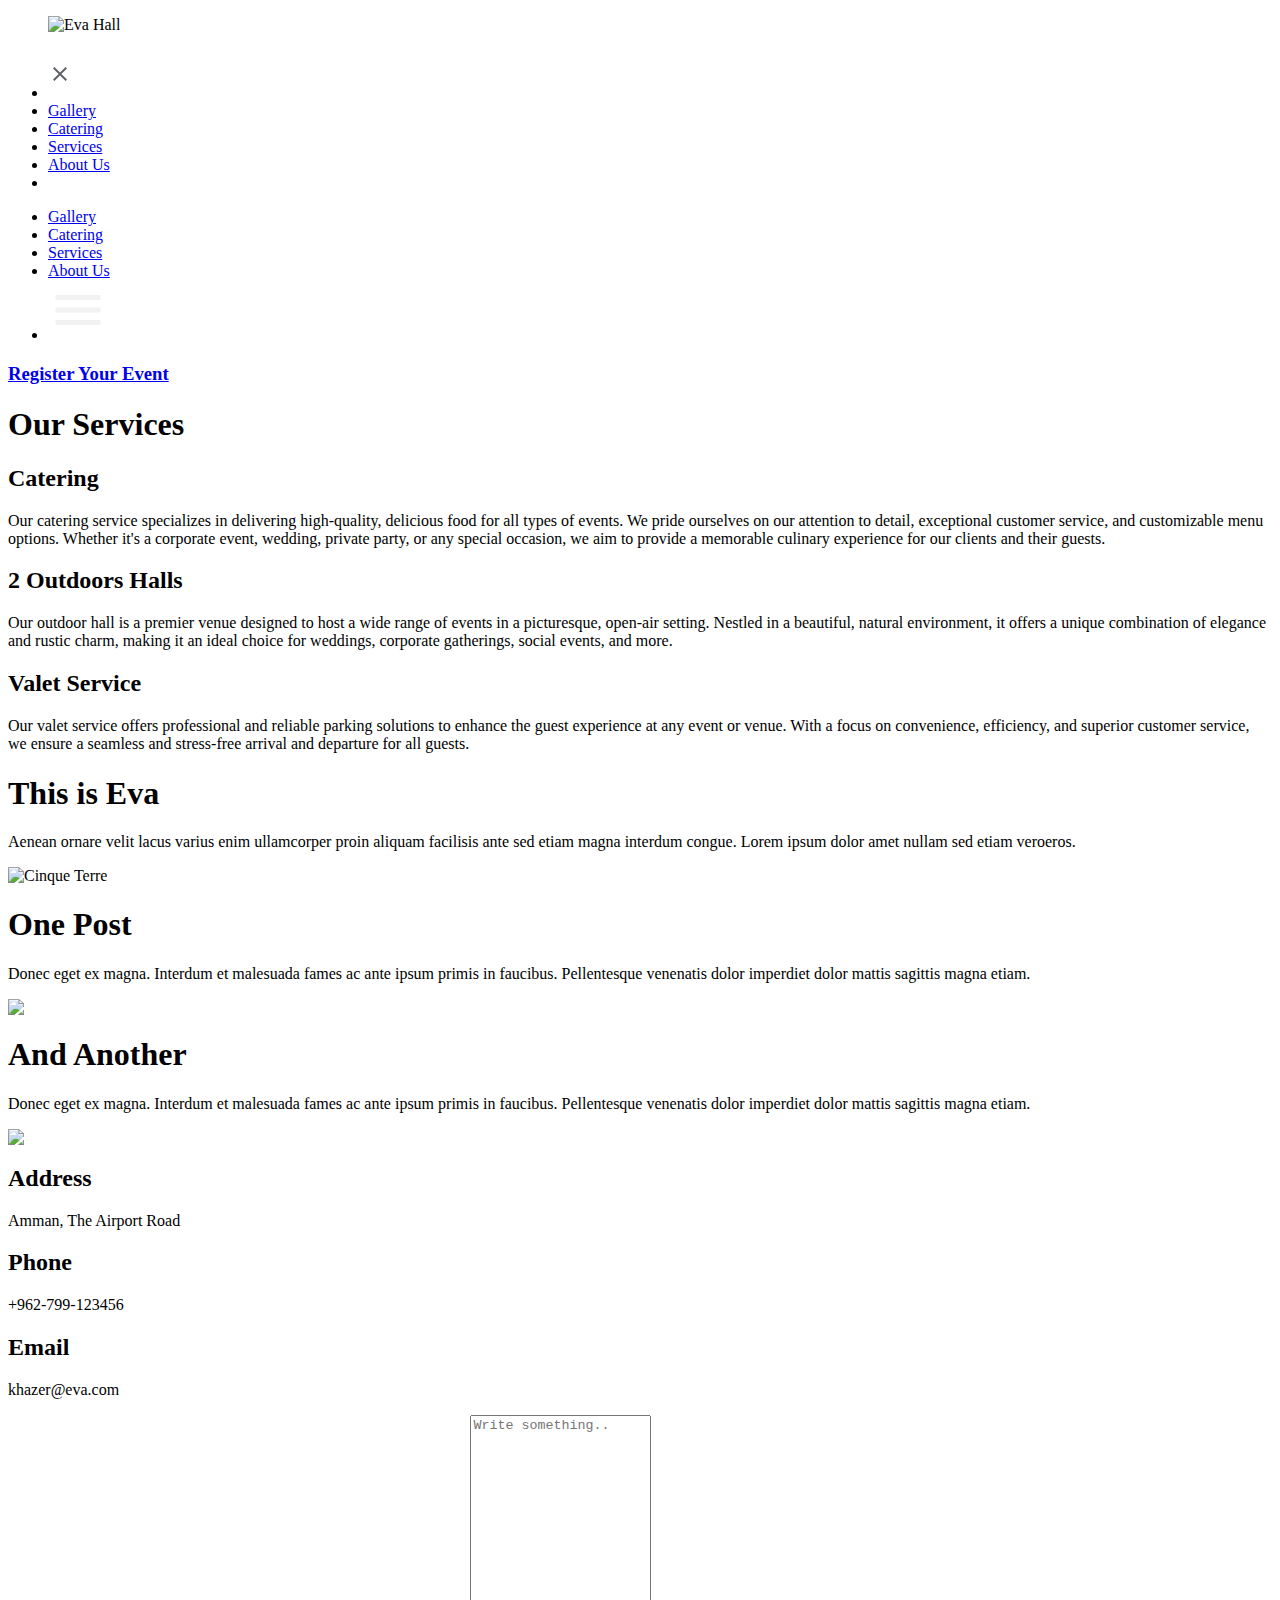
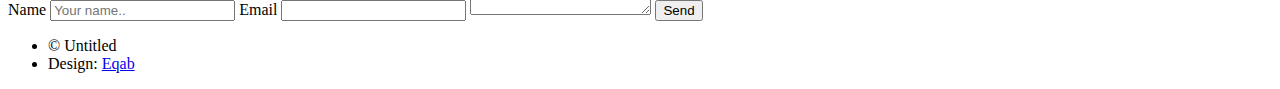
==== index.html @ 8ec1b026 "Rename mainpage.html to index.html" ====
<!DOCTYPE>
<html>
    <head>
        <title>Eva Hall Jordan</title>
        <meta lang="eng"/>
        <meta charset="utf-8"/>
        <meta name="viewport" content="width=device-width, initial-scale=1"/>
        <link rel="stylesheet" href="assets/css/main.css"
    </head>
    <body>
        <div class="wrapper">
            <section id="headSection">

                <!--Header-->
                <header class="header">

                    <!--Left container-->
                    <div class="leftcontainer">
                        <!--logo-->
                        <figure ><img id="logo" src="evalogo.jpg" alt="Eva Hall"></figure>
                        <!--Social media links-->
                        <div class="socialmedia">
                            <div class="icons">
                                <i class="fab fa-twitter"></i>
                                <i class="fab fa-facebook"></i>
                                <i class="fab fa-instagram"></i>
                            </div>
                        </div> 
                    </div>

                    <!--Middle Container-->
                    <nav class="midcontainer">
                        <ul id="sidebar" class="navigater">
                            <li onclick=hideSidebar()><a href="#"><svg xmlns="http://www.w3.org/2000/svg" height="48px" viewBox="0 -960 960 960" width="24px" fill="#5f6368"><path d="m256-200-56-56 224-224-224-224 56-56 224 224 224-224 56 56-224 224 224 224-56 56-224-224-224 224Z"/></svg></a></li>
                            <li><a href="#">Gallery</a></li>
                            <li><a href="#">Catering</a></li>
                            <li><a href="#">Services</a></li>
                            <li><a href="#">About Us</a></li>
                            <li class="sicons">
                                <a href="#"><i class="fab fa-twitter"></i></a>
                                <a href="#"><i class="fab fa-facebook"></i></a>
                                <a href="#"><i class="fab fa-instagram"></i></a>
                            </li>
                        </ul>
                    
                        <ul class="navigater2">
                            <li class="hideOnMobile"><a href="#">Gallery</a></li>
                            <li class="hideOnMobile"><a href="#">Catering</a></li>
                            <li class="hideOnMobile"><a href="#">Services</a></li>
                            <li class="hideOnMobile"><a href="#">About Us</a></li>
                            <li class="menu-button" onclick=showSidebar()><a href="#"><svg xmlns="http://www.w3.org/2000/svg" height="60px" viewBox="0 -960 960 960" width="60px" fill="#f2f2f2"><path d="M120-240v-80h720v80H120Zm0-200v-80h720v80H120Zm0-200v-80h720v80H120Z"/></svg></a></li>
                        </ul>
                    </nav>

                    <!--right container-->
                    <div class="rightcontainer">
                        <div class="registercfa">
                            <a href="#"><h3>Register Your Event</h3></a>
                        </div>
                    </div>
                </header>
            </section>


            <!--Our Service Section-->
            <section id="servicesSection" class="ourservices">
                <div>
                <h1>Our Services</h1>
                </div>
                <!--Catering-->
                <div class="services_container">
                    <div class="service">
                        <h2>Catering</h2>
                        <div>
                            <p>
                                Our catering service specializes in delivering high-quality, delicious food for all types of events. We pride ourselves on our attention to detail, exceptional customer service, and customizable menu options. Whether it's a corporate event, wedding, private party, or any special occasion, we aim to provide a memorable culinary experience for our clients and their guests.
                            </p>
                        </div>
                    </div>
                    <div class="service">
                        <h2>2 Outdoors Halls</h2>
                        <div>
                            <p>
                                Our outdoor hall is a premier venue designed to host a wide range of events in a picturesque, open-air setting. Nestled in a beautiful, natural environment, it offers a unique combination of elegance and rustic charm, making it an ideal choice for weddings, corporate gatherings, social events, and more.
                            </p>
                        </div>
                    </div>
                    <div class="service">
                        <h2>Valet Service</h2>
                        <div>
                            <p>
                                Our valet service offers professional and reliable parking solutions to enhance the guest experience at any event or venue. With a focus on convenience, efficiency, and superior customer service, we ensure a seamless and stress-free arrival and departure for all guests.
                            </p>
                        </div>
                    </div>
                </div>
            </section>


            <!--Posts section-->
            <section id="postsSection" class="posts">
                <!--Featured Post-->
                <div class="post">
                    <div class="poststext">
                        <h1>This is Eva</h1> 
                        <p>
                            Aenean ornare velit lacus varius enim ullamcorper proin aliquam
                            facilisis ante sed etiam magna interdum congue. Lorem ipsum dolor
                            amet nullam sed etiam veroeros.
                        </p>
                    </div>
                    <div >
                        <img class="image" src="images/postspics/alvin-mahmudov-sYIqGW3hufI-unsplash.jpg" alt="Cinque Terre"/>
                    </div>
                </div>
                <!--Post1-->
                <div class="post">
                    
                    <div class="posts1text">
                        <h1>One Post</h1>
                        <p>
                            Donec eget ex magna. Interdum et malesuada fames ac ante ipsum primis in faucibus. Pellentesque venenatis dolor imperdiet dolor mattis sagittis magna etiam.
                        </p>
                    </div>
                    <div >
                        <img class="image" src="images/postspics/kelly-sikkema-k3Us72bWWW0-unsplash.jpg"/>
                    </div>
                </div>
                <!--Post2-->
                <div class="post">
                    <div class="posts2text">
                        <h1>And Another</h1>
                        <p>
                            Donec eget ex magna. Interdum et malesuada fames ac ante ipsum primis in faucibus. Pellentesque venenatis dolor imperdiet dolor mattis sagittis magna etiam.
                        </p>
                    </div>
                    <div >
                        <img class="image" src="images/postspics/thomas-william-Q3PzwHKpEdc-unsplash.jpg"/>
                    </div>
                </div>
            </section>


            <section id="footerSection">
                <!--Footer-->
                <footer>
                    <!--Contacts-->
                    <div class="upperfooter">
                        <div class="contacts">
                            <div class="address">
                                <h2>Address</h2>
                                <p> Amman, The Airport Road</p>
                            </div>
                            <div class="phone">
                                <h2>Phone</h2>
                                <p> +962-799-123456</p>
                            </div>
                            <div class="email">
                                <h2>Email</h2>
                                <p> khazer@eva.com</p>
                            </div>
                            <div class="fsocialmedia">
                                <div class="ficons">
                                    <i class="fab fa-twitter"></i>
                                    <i class="fab fa-facebook"></i>
                                    <i class="fab fa-instagram"></i>
                                </div>
                            </div>
                        </div>
                        <!--Message us-->
                        <div class="message">
                            <form action="action_page.php">
                            <label for="fname">Name</label>
                            <input type="text" id="fname" name="firstname" placeholder="Your name..">
                                <label for="email">Email</label>
                                <input type="text" name="email" id="email" />
                            <textarea id="subject" name="subject" placeholder="Write something.." style="height:200px"></textarea>
                            <input type="submit" value="Send">
                            </form>
                        </div> 
                    </div>
                    <!--copyright-->
                    <div class="copyright">
                        <ul>
                            <li>&copy; Untitled</li>
                            <li>Design: <a href="#">Eqab</a></li>
                        </ul>
                    </div>
                </footer>
            </section>
        </div>
        <!-- Scripts -->
			<script src="assets/js/main.js"></script>
    </body>
</html>
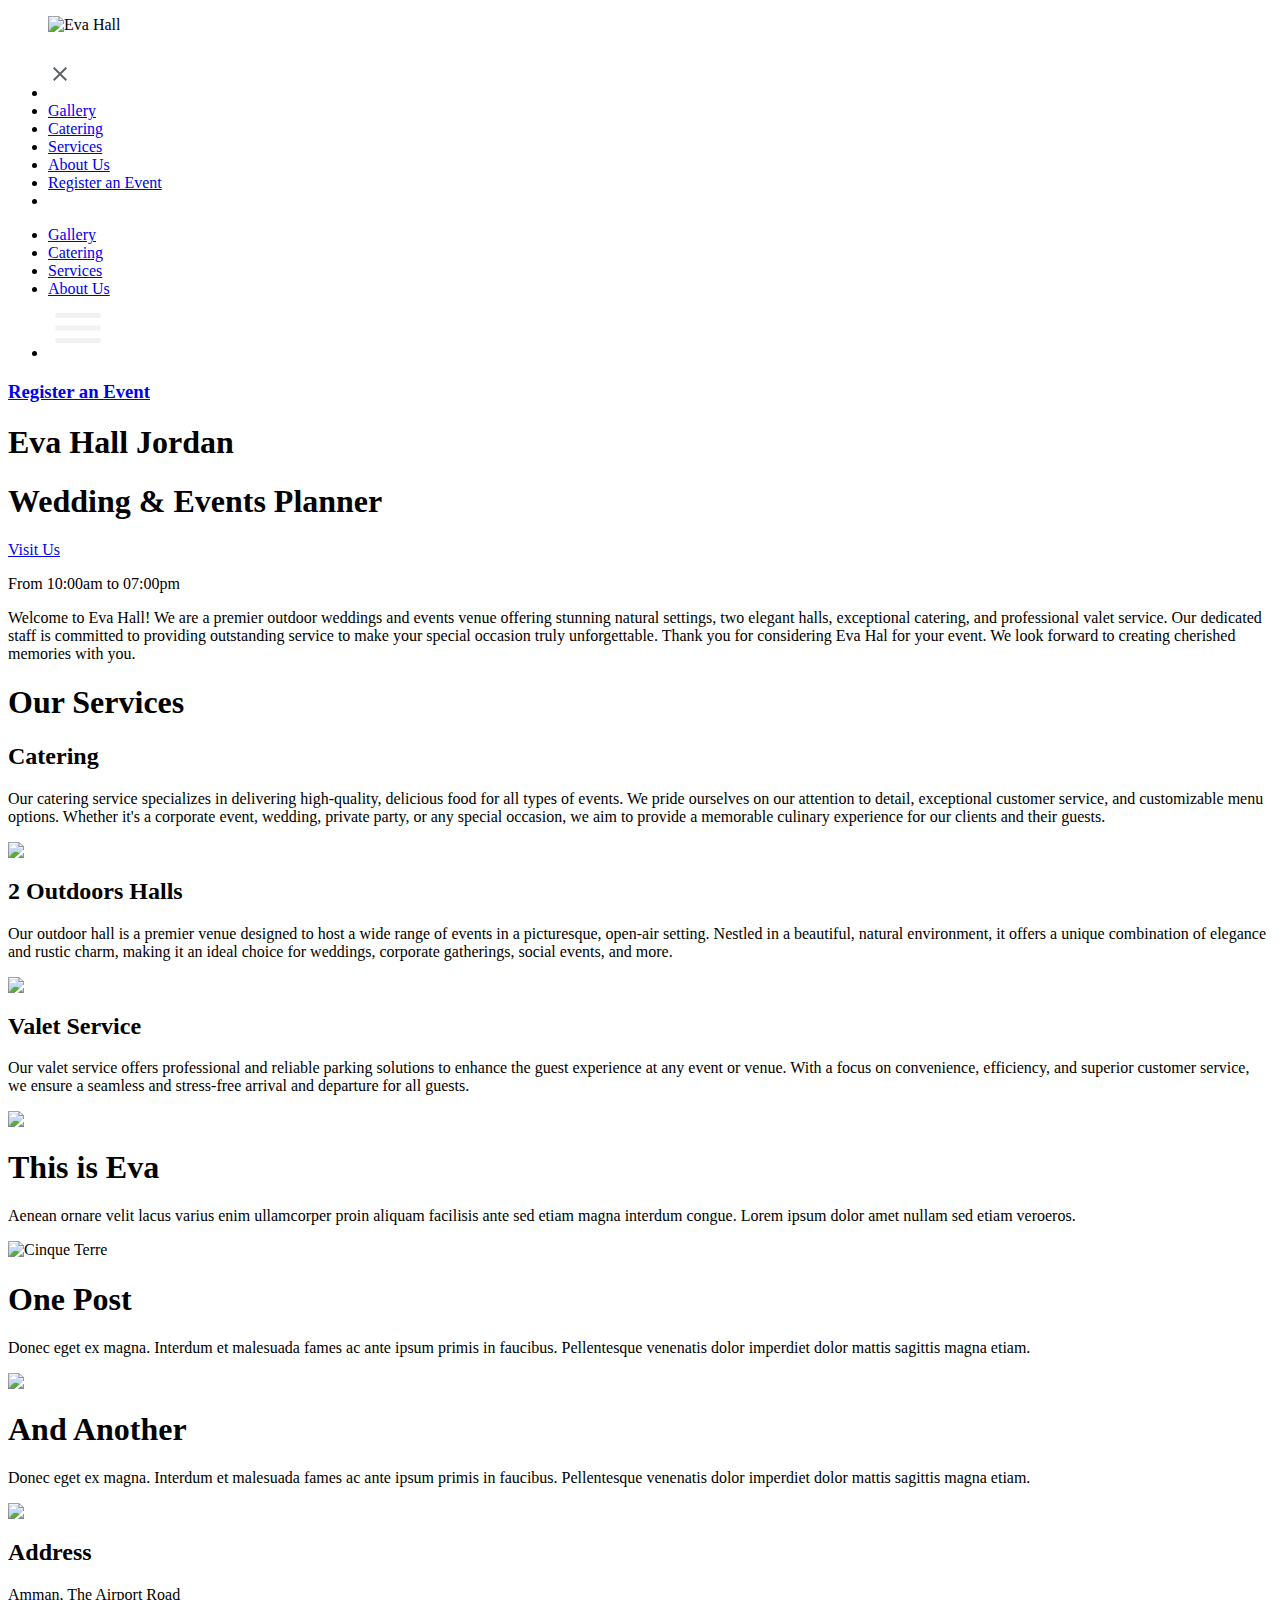
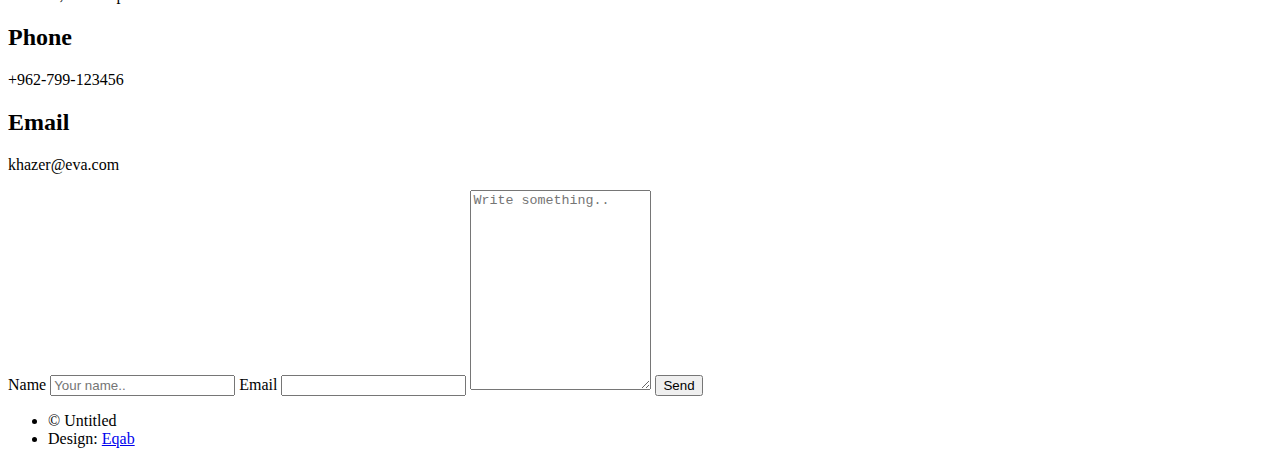
==== commit 4740a60f: "Merge branch 'main' of https://github.com/eq111/git-github.com-eq111-Eva_Hall_website" ====
--- a/index.html
+++ b/index.html
@@ -21,9 +21,9 @@
                         <!--Social media links-->
                         <div class="socialmedia">
                             <div class="icons">
-                                <i class="fab fa-twitter"></i>
-                                <i class="fab fa-facebook"></i>
-                                <i class="fab fa-instagram"></i>
+                                <a href="#"><i class="fab fa-twitter"></i></a>
+                                <a href="https://web.facebook.com/p/EVA-HALL-100070532123129/?_rdc=1&_rdr"><i class="fab fa-facebook"></i></a>
+                                <a href="https://www.instagram.com/eva_hall_jordan/"><i class="fab fa-instagram"></i></a>
                             </div>
                         </div> 
                     </div>
@@ -32,19 +32,20 @@
                     <nav class="midcontainer">
                         <ul id="sidebar" class="navigater">
                             <li onclick=hideSidebar()><a href="#"><svg xmlns="http://www.w3.org/2000/svg" height="48px" viewBox="0 -960 960 960" width="24px" fill="#5f6368"><path d="m256-200-56-56 224-224-224-224 56-56 224 224 224-224 56 56-224 224 224 224-56 56-224-224-224 224Z"/></svg></a></li>
-                            <li><a href="#">Gallery</a></li>
+                            <li><a href="Gallery.html">Gallery</a></li>
                             <li><a href="#">Catering</a></li>
                             <li><a href="#">Services</a></li>
                             <li><a href="#">About Us</a></li>
+                            <li><a href="register.html">Register an Event</a></li>
                             <li class="sicons">
                                 <a href="#"><i class="fab fa-twitter"></i></a>
-                                <a href="#"><i class="fab fa-facebook"></i></a>
-                                <a href="#"><i class="fab fa-instagram"></i></a>
+                                <a href="https://web.facebook.com/p/EVA-HALL-100070532123129/?_rdc=1&_rdr"><i class="fab fa-facebook"></i></a>
+                                <a href="https://www.instagram.com/eva_hall_jordan/"><i class="fab fa-instagram"></i></a>
                             </li>
                         </ul>
                     
                         <ul class="navigater2">
-                            <li class="hideOnMobile"><a href="#">Gallery</a></li>
+                            <li class="hideOnMobile"><a href="Gallery.html">Gallery</a></li>
                             <li class="hideOnMobile"><a href="#">Catering</a></li>
                             <li class="hideOnMobile"><a href="#">Services</a></li>
                             <li class="hideOnMobile"><a href="#">About Us</a></li>
@@ -55,10 +56,20 @@
                     <!--right container-->
                     <div class="rightcontainer">
                         <div class="registercfa">
-                            <a href="#"><h3>Register Your Event</h3></a>
+                            <a href="register.html"><h3>Register an Event</h3></a>
                         </div>
                     </div>
                 </header>
+                <!--Aall to Action-->
+                <div class="visitUs">
+                    <h1>Eva Hall Jordan</h1>
+                    <h1>Wedding & Events Planner</h1>
+                    <a class="visitbutton" href="https://maps.app.goo.gl/WZVdBcYB263ZbSYx5">Visit Us</a>
+                    <p>From 10:00am to 07:00pm</p>
+                </div>
+            </section>
+            <section id="welcome">
+                <p>Welcome to Eva Hall! We are a premier outdoor weddings and events venue offering stunning natural settings, two elegant halls, exceptional catering, and professional valet service. Our dedicated staff is committed to providing outstanding service to make your special occasion truly unforgettable. Thank you for considering Eva Hal for your event. We look forward to creating cherished memories with you.</p>
             </section>
 
 
@@ -69,29 +80,32 @@
                 </div>
                 <!--Catering-->
                 <div class="services_container">
-                    <div class="service">
+                    <div id="catering" class="service">
                         <h2>Catering</h2>
                         <div>
                             <p>
                                 Our catering service specializes in delivering high-quality, delicious food for all types of events. We pride ourselves on our attention to detail, exceptional customer service, and customizable menu options. Whether it's a corporate event, wedding, private party, or any special occasion, we aim to provide a memorable culinary experience for our clients and their guests.
                             </p>
                         </div>
-                    </div>
-                    <div class="service">
+                        <img src="cateringpic.jpg"/>
+                    </div>
+                    <div id="outdoor" class="service">
                         <h2>2 Outdoors Halls</h2>
                         <div>
                             <p>
                                 Our outdoor hall is a premier venue designed to host a wide range of events in a picturesque, open-air setting. Nestled in a beautiful, natural environment, it offers a unique combination of elegance and rustic charm, making it an ideal choice for weddings, corporate gatherings, social events, and more.
                             </p>
                         </div>
-                    </div>
-                    <div class="service">
+                        <img src="cateringpic.jpg"/>
+                    </div>
+                    <div id="valet" class="service">
                         <h2>Valet Service</h2>
                         <div>
                             <p>
                                 Our valet service offers professional and reliable parking solutions to enhance the guest experience at any event or venue. With a focus on convenience, efficiency, and superior customer service, we ensure a seamless and stress-free arrival and departure for all guests.
                             </p>
                         </div>
+                        <img src="cateringpic.jpg"/>
                     </div>
                 </div>
             </section>
@@ -161,9 +175,9 @@
                             </div>
                             <div class="fsocialmedia">
                                 <div class="ficons">
-                                    <i class="fab fa-twitter"></i>
-                                    <i class="fab fa-facebook"></i>
-                                    <i class="fab fa-instagram"></i>
+                                    <a href="#"><i class="fab fa-twitter"></i></a>
+                                    <a href="https://web.facebook.com/p/EVA-HALL-100070532123129/?_rdc=1&_rdr"><i class="fab fa-facebook"></i></a>
+                                    <a href="https://www.instagram.com/eva_hall_jordan/"><i class="fab fa-instagram"></i></a>
                                 </div>
                             </div>
                         </div>
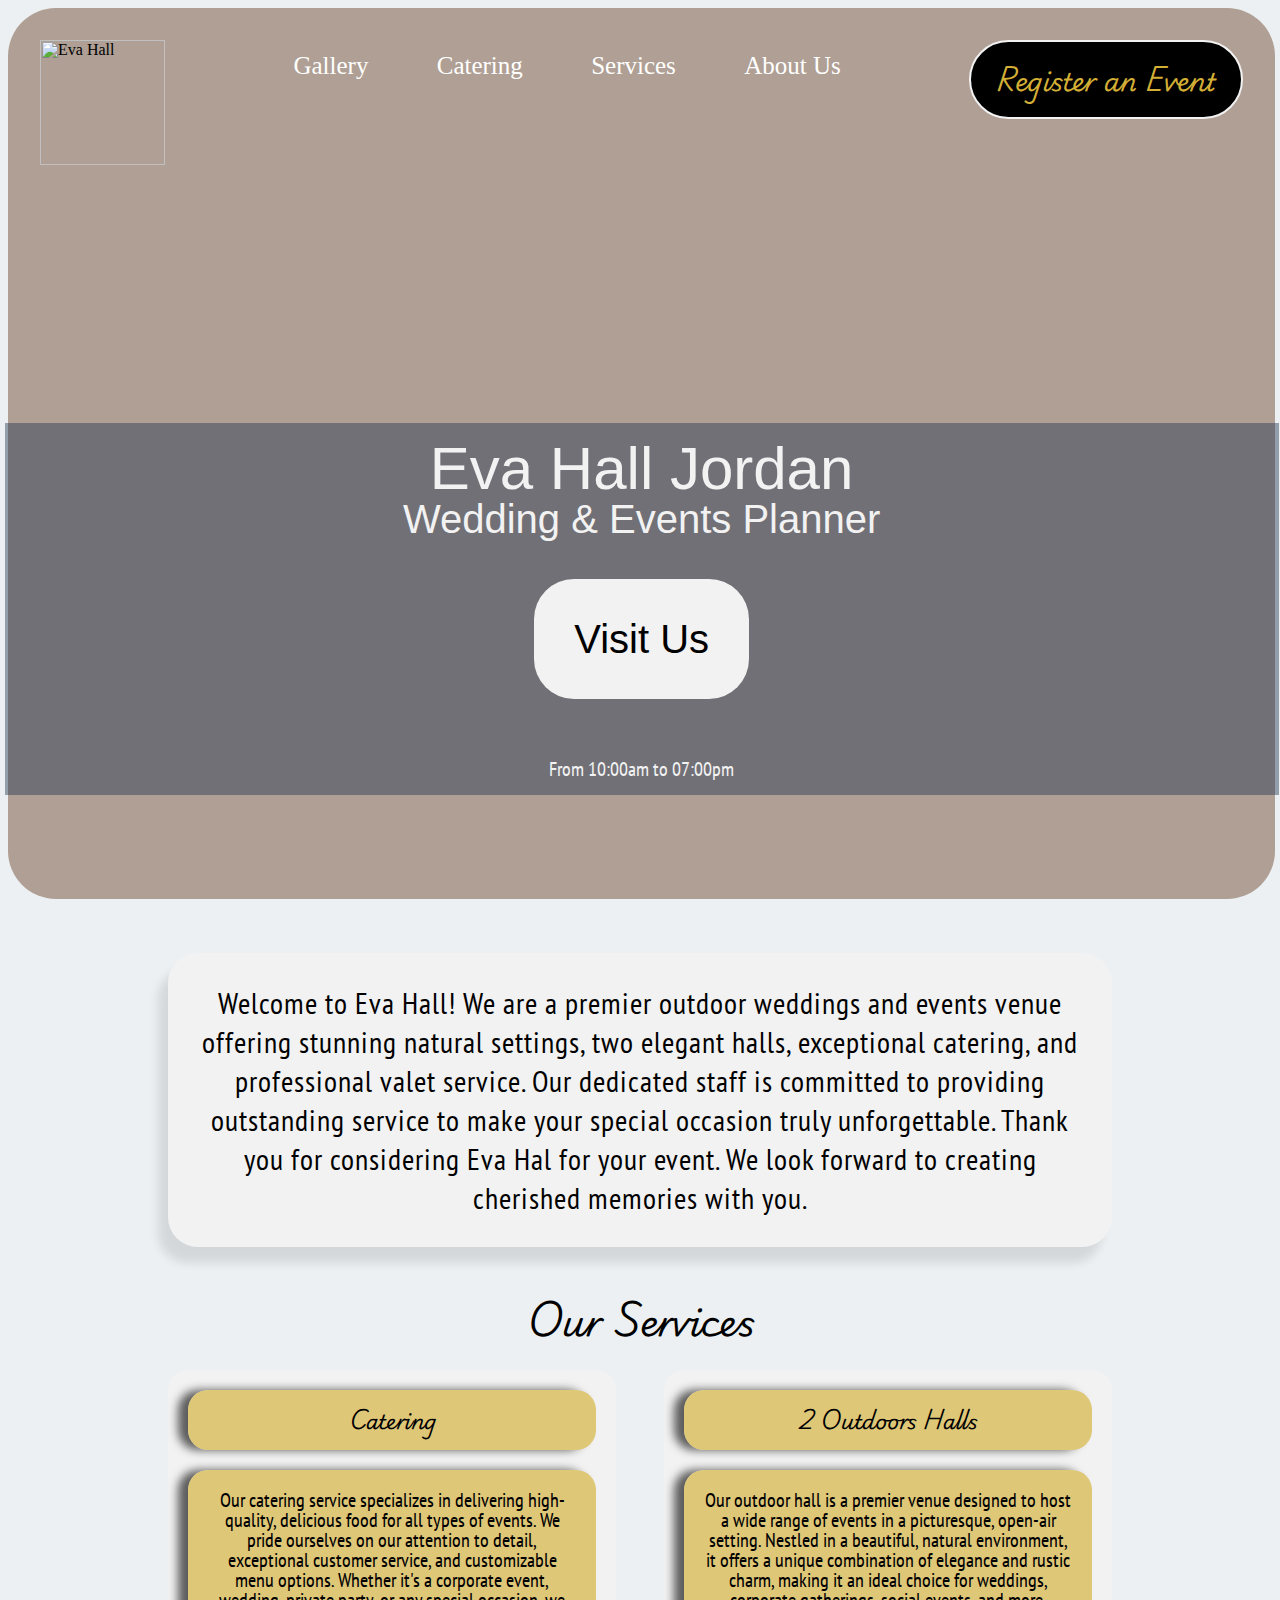
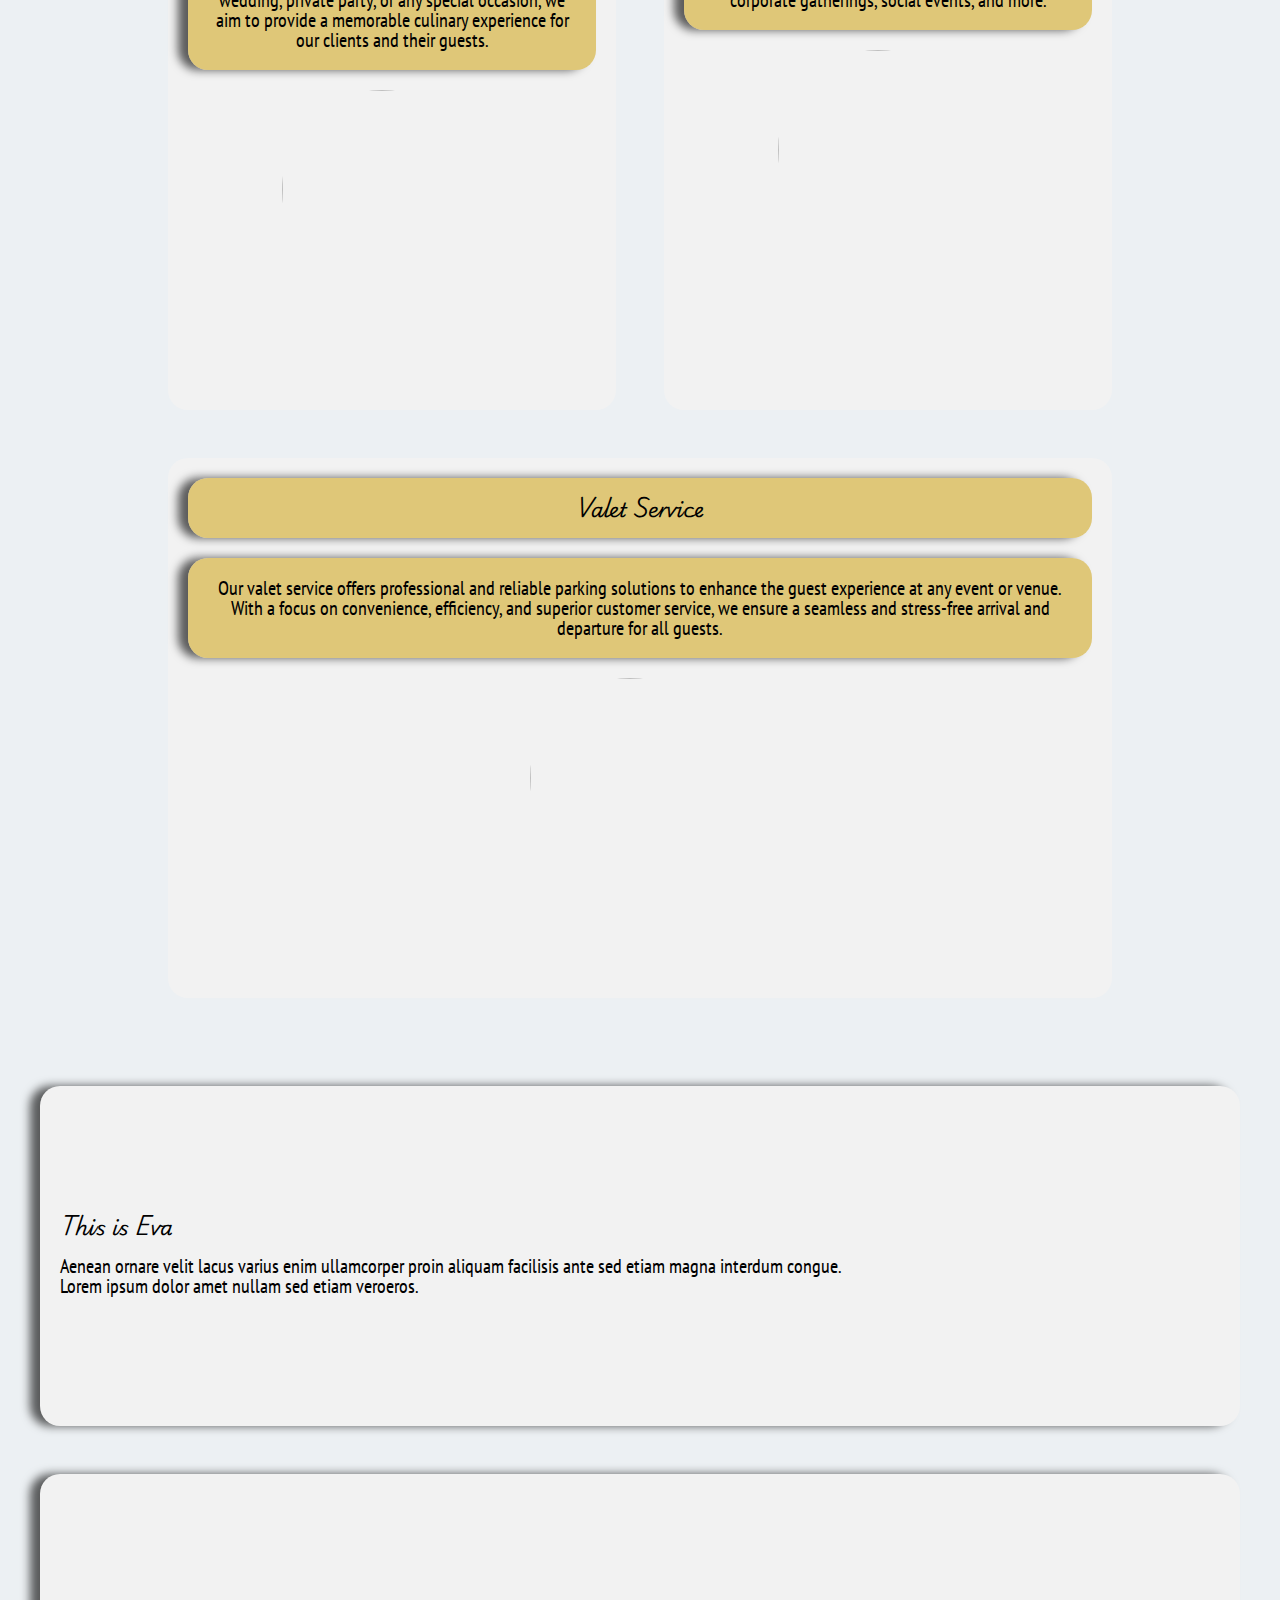
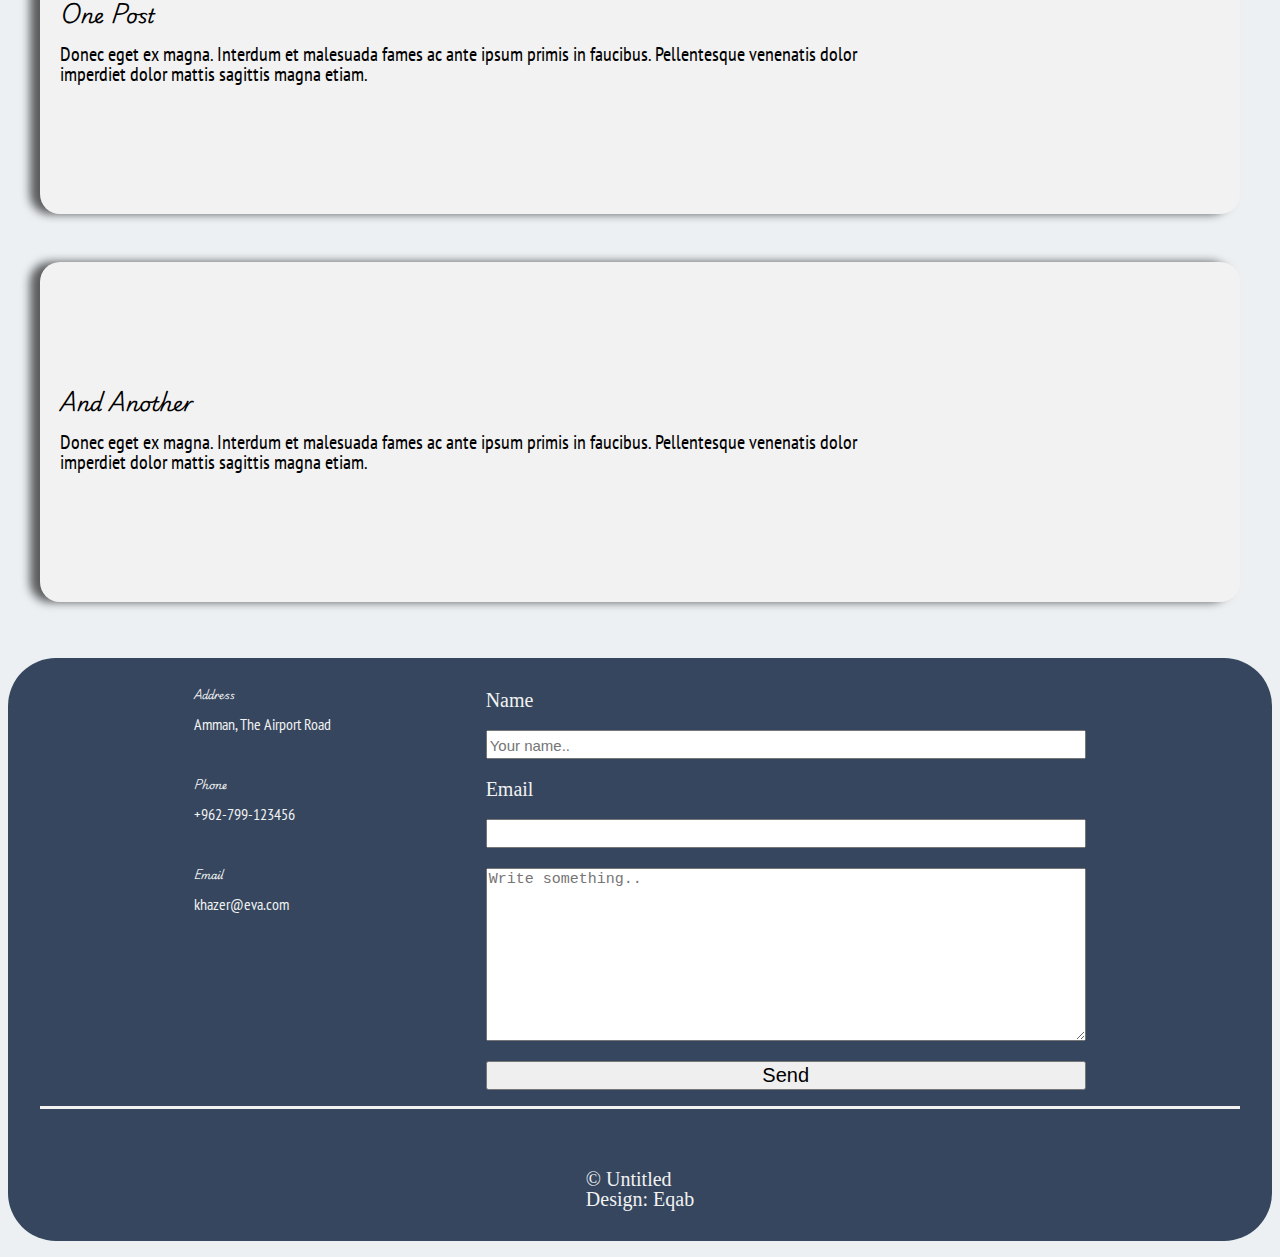
==== commit b8e18a49: "added whatsapp and display the leftside socialmedia" ====
--- a/index.html
+++ b/index.html
@@ -21,7 +21,7 @@
                         <!--Social media links-->
                         <div class="socialmedia">
                             <div class="icons">
-                                <a href="#"><i class="fab fa-twitter"></i></a>
+                                <a href="https://wa.me/962798498651"><i class="fab fa-whatsapp"></i></a>
                                 <a href="https://web.facebook.com/p/EVA-HALL-100070532123129/?_rdc=1&_rdr"><i class="fab fa-facebook"></i></a>
                                 <a href="https://www.instagram.com/eva_hall_jordan/"><i class="fab fa-instagram"></i></a>
                             </div>
@@ -38,7 +38,7 @@
                             <li><a href="#">About Us</a></li>
                             <li><a href="register.html">Register an Event</a></li>
                             <li class="sicons">
-                                <a href="#"><i class="fab fa-twitter"></i></a>
+                                <a href="https://wa.me/962798498651"><i class="fab fa-whatsapp"></i></a>
                                 <a href="https://web.facebook.com/p/EVA-HALL-100070532123129/?_rdc=1&_rdr"><i class="fab fa-facebook"></i></a>
                                 <a href="https://www.instagram.com/eva_hall_jordan/"><i class="fab fa-instagram"></i></a>
                             </li>
@@ -175,7 +175,7 @@
                             </div>
                             <div class="fsocialmedia">
                                 <div class="ficons">
-                                    <a href="#"><i class="fab fa-twitter"></i></a>
+                                    <a href="https://wa.me/962798498651"><i class="fab fa-whatsapp"></i></a>
                                     <a href="https://web.facebook.com/p/EVA-HALL-100070532123129/?_rdc=1&_rdr"><i class="fab fa-facebook"></i></a>
                                     <a href="https://www.instagram.com/eva_hall_jordan/"><i class="fab fa-instagram"></i></a>
                                 </div>
--- a/assets/css/main.css
+++ b/assets/css/main.css
@@ -0,0 +1,639 @@
+@import url(../fontawesome/css/all.css);
+@import url('https://fonts.googleapis.com/css2?family=Playwrite+AU+TAS:wght@100..400&display=swap');
+@import url('https://fonts.googleapis.com/css2?family=PT+Sans+Narrow:wght@400;700&family=Playwrite+AU+TAS:wght@100..400&display=swap');
+
+/* http://meyerweb.com/eric/tools/css/reset/ 
+   v2.0 | 20110126
+   License: none (public domain)
+*/
+
+html, body, div, span, applet, object, iframe,
+h1, h2, h3, h4, h5, h6, p, blockquote, pre,
+a, abbr, acronym, address, big, cite, code,
+del, dfn, em, img, ins, kbd, q, s, samp,
+small, strike, strong, sub, sup, tt, var,
+b, u, i, center,
+dl, dt, dd, ol, ul, li,
+fieldset, form, label, legend,
+table, caption, tbody, tfoot, thead, tr, th, td,
+article, aside, canvas, details, embed, 
+figure, figcaption, footer, header, hgroup, 
+menu, nav, output, ruby, section, summary,
+time, mark, audio, video {
+	margin: 0;
+	padding: 0;
+	border: 0;
+	font-size: 100%;
+	font: inherit;
+	vertical-align: baseline;
+}
+/* HTML5 display-role reset for older browsers */
+article, aside, details, figcaption, figure, 
+footer, header, hgroup, menu, nav, section {
+	display: block;
+}
+body {
+	line-height: 1;
+}
+ol, ul {
+	list-style: none;
+}
+blockquote, q {
+	quotes: none;
+}
+blockquote:before, blockquote:after,
+q:before, q:after {
+	content: '';
+	content: none;
+}
+table {
+	border-collapse: collapse;
+	border-spacing: 0;
+}
+/*----------------------------------------------------*/
+
+
+/*Main*/
+/*----------------------------------------------------*/
+
+.wrapper{
+	display:flex;
+	flex-direction: column;
+	background-color: #ECF0F3;
+	overflow: hidden;
+	overflow-y: hidden;
+	overflow-x:hidden;
+}
+
+section{
+	background-color: rgb(175, 159, 148);
+	background-size: cover;
+	background-position: center;
+	border-radius: 3em;
+	margin: 0.5em 0.5em 1em 0.5em;
+}
+
+@media only screen and (max-width: 600px){
+	section{
+		background-color: #f2f2f2;
+		background-size: cover;
+		background-position: center;
+		border-radius: 3em;
+		margin: 5px 5px 10px 5px;
+	}
+}
+
+h1,h2,h3,h4{
+	font-family:"Playwrite AU TAS", cursive;
+}
+
+p{
+	font-family: "PT Sans Narrow", sans-serif;
+	font-weight: 400;
+	font-style: normal;
+	margin-top: 1em;
+}
+
+a{
+	color: #f2f2f2;
+	text-decoration: none;
+}
+
+a:hover{
+    color: #f0f0f093;
+  }
+
+#headSection{
+    width: 99vw;
+    height: 99vh;
+	display: flex;
+	flex-direction: column;
+	gap: 10em;
+    background-image: url(../css/picscss/headbackground.png);
+    background-size: cover;
+    background-repeat: no-repeat;
+    background-position: center;
+  }
+
+  @media only screen and (max-width: 600px){
+	#headSection{
+		width: 98vw;
+		height: 85vh;
+	  }
+  }
+
+header{
+	display: flex;
+	flex-direction: row;
+	justify-content: space-between;
+	margin: 2em ;
+}
+
+@media only screen and (max-width: 600px){
+	header{
+		margin: 20px ;
+	}
+}
+
+.leftcontainer{
+	display: flex;
+	flex-direction: column;
+	gap: 1em;
+}
+#Logo{
+	width: 125px;
+	height: auto;
+}
+
+.icons{
+	display: flex;
+	flex-direction: column;
+	gap: 1em;
+	color:#f2f2f2;
+	margin: 0em 0em 0em 2em;
+	font-size: 25px;
+}
+
+@media only screen and (max-width: 600px){
+	.leftcontainer{
+		gap: 5px;
+	}
+	#Logo{
+		width: 75px;
+	}
+	
+	.icons{
+		margin: 0em 0em 0em 0px;
+		font-size: 18px;
+		align-items: center;
+	}
+
+	.sicons{
+		display: flex;
+		flex-direction: row;
+		gap: 3px;
+		color:#f2f2f2;
+		font-size: 15px;
+	}
+}
+
+.navigater, .navigater2{
+	font-size: 25px;
+	display: flex;
+    flex-direction: row;
+    justify-content: space-between;
+    align-items: stretch;
+    color:#f2f2f2;
+    /*background-color: rgb(36, 54, 81);*/
+    border-radius: 1em;
+    padding-left: 0em;
+    padding-right: 1em;
+    margin-top: 0em;
+}
+
+ @media only screen and (max-width: 600px){
+	
+	.navigater{
+		border-radius: 10px;
+		padding-right: 20px;
+		margin-top: 0;
+		right: 1;
+	}
+ }
+
+  nav ul{
+    width: 100%;
+    list-style: none;
+    display: flex;
+    justify-content: center;
+    align-items: center;
+  }
+
+  nav li{
+    height: 50px;
+  }
+
+  nav a{
+    height: 100%;
+    padding: 0 30px;
+    text-decoration: none;
+    display: flex;
+    align-items: center;
+    color: rgb(255, 255, 255);
+  }
+
+  @media only screen and (max-width: 600px){
+	nav a{
+		height: 100%;
+		padding: 0 15px;
+		text-decoration: none;
+		display: flex;
+		align-items: center;
+		color: rgb(255, 255, 255);
+	  }
+  }
+
+  nav a:hover{
+    background-color: #f0f0f093;
+  }
+  
+  #sidebar{
+    position:fixed;
+    top: 0em; 
+    right: 0;
+    height: 100vh;
+    width: 85vw;
+    background-color: rgba(255, 255, 255, 0.15);
+    backdrop-filter: blur(12px);
+    box-shadow: -10px 0 10px rgba(0, 0, 0, 0.1);
+    list-style: none;
+    display:none;
+    flex-direction: column;
+    align-items: stretch;
+    justify-content: flex-start;
+  }
+
+  #sidebar a{
+	font-size: 16px;
+  }
+
+ 
+
+  .sidebar li{
+    width: 100%;
+  }
+  .sidebar a{
+    width: 100%;
+  }
+
+  .menu-button{
+    display: none;
+  }
+
+  @media only screen and (max-width: 600px){
+    .hideOnMobile{
+      display: none;
+    }
+    .menu-button{
+      display:flex;
+	  margin: 10px 0px 0px 190px;
+    }
+  }
+
+.registercfa{
+	font-size: 25px;
+	background-color:#000000;
+	padding: 1em;
+	border:#f2f2f2 solid 2px;
+	border-radius: 40px;
+}
+
+
+.registercfa h3{
+	color: #d4af36;
+}
+
+@media only screen and (max-width: 600px){
+    .registercfa{ 
+		display: none;
+	}
+  }
+
+
+  .visitUs{
+	display: flex;
+	flex-direction: column;
+	align-items: center;
+	color:#f2f2f2;
+	background-color: rgba(36, 54, 81, 0.445);
+	width: 98%;
+	align-self: center;
+	padding: 1em;
+	
+  }
+
+  .visitUs h1{
+	font-family:Arial, Helvetica, sans-serif ;
+	font-size: 40px;
+}
+
+.visitUs :first-child{
+	font-size: 60px;
+}
+
+a.visitbutton{
+	font-family:Arial, Helvetica, sans-serif ;
+	background-color: #f2f2f2;
+	border-radius: 1em;
+	padding: 1em;
+	margin: 1em;
+}
+
+  .visitbutton{
+	color: #000000;
+	font-size: 40px;
+  }
+
+  .visitbutton:hover{
+	color: #0000007c;
+  }
+
+.visitUs p{
+	font-size: 20px;
+}
+
+@media only screen and (max-width: 600px){
+	.visitUs{
+		background-color: rgba(36, 54, 81, 0.767);
+		width: 92%;
+		padding: 1em;
+	  }
+	
+	  .visitUs h1{
+		font-size: 25px;
+	}
+	
+	.visitUs :first-child{
+		font-size: 40px;
+	}
+	
+	a.visitbutton{
+		padding: 20px;
+		margin: 1em;
+	}
+	
+	  .visitbutton{
+		color: #000000;
+		font-size: 30px;
+	  }
+	
+	  .visitbutton:hover{
+		color: #0000007c;
+	  }
+	
+	.visitUs p{
+		font-size: 16px;
+	}
+}
+
+#welcome{
+	text-align: center;
+	background-color: transparent;
+	padding: 0em 10em;
+}
+
+#welcome p{
+	color:#000000;
+	font-size: 30px;
+	line-height: 1.3em;
+	letter-spacing: 1px;
+	text-wrap: wrap;
+	background-color: #f2f2f2;
+    box-shadow: -10px 16px 10px rgba(0, 0, 0, 0.1);
+	padding: 1em;
+	border-radius: 1em;
+}
+
+@media only screen and (max-width: 600px){
+	#welcome{
+	padding: 0em 1em;
+}
+
+#welcome p{
+	font-size: 16px;
+	line-height: 1em;
+	letter-spacing: 0.5px;
+}
+}
+
+
+#servicesSection{
+	display: flex;
+	flex-direction: column;
+	justify-content: center;
+	align-items: center;
+	background-color: transparent;
+	background-size: cover;
+	background-position: center;
+	padding: 2em 10em;
+}
+
+.services_container{
+	display: flex;
+	flex-direction: row;
+	flex-wrap: wrap;
+	justify-content: space-between;
+	gap: 3em;
+	justify-content: space-between;
+	margin-top: 2em;
+}
+
+.service{
+	flex-basis: 0;
+	flex: 1 1 0;
+	background-color: #f2f2f2;
+	border-radius: 1em;
+	padding: 1em;
+	font-size: 20px;
+	text-align: center;
+}
+
+#catering img{
+	width: 300px;
+	height: auto;
+	clip-path: ellipse(100px 100px at 100px 100px);
+	margin-top: 1em;
+	margin-left: 4em;
+}
+
+#outdoor img{
+	width: 300px;
+	height: auto;
+	clip-path: ellipse(100px 100px at 100px 100px);
+	margin-top: 1em;
+	margin-left: 4em;
+}
+
+#valet img{
+	width: 300px;
+	height: auto;
+	clip-path: ellipse(100px 100px at 100px 100px);
+	margin-top: 1em;
+	margin-left: 4em;
+}
+
+.ourservices h1{
+	font-weight: 400;
+	font-size: 35px;
+}
+
+
+
+.service p, .service h2{
+	padding: 1em;
+	background-color:#d4af36a6;
+	border-radius: 1em;
+    box-shadow: -10px 0 10px rgba(0, 0, 0, 0.623);
+}
+
+@media only screen and (max-width: 600px){
+    #servicesSection{
+		padding: 15px;
+	}
+
+	.services_container{
+		flex-direction: column;
+		gap: 15px;
+		margin-top: 5px;
+	}
+
+  }
+
+
+  
+
+.image{
+	width: 300px;
+	height: auto;
+	mask-image: url("../css/shaps/bitmap.png");
+	mask-size: 300px 300px;
+	mask-repeat: no-repeat;
+	mask-position: top;
+}
+
+#postsSection{
+	display: flex;
+	flex-direction: column;
+	justify-content: center;
+	align-items: center;
+	gap: 3em;
+	background-color: transparent;
+	background-size: cover;
+	background-position: center;
+	padding: 2em;
+}
+
+.post{
+	display: flex;
+	flex-direction: row;
+	justify-content: center;
+	align-items: center;
+	gap: 3em;
+	flex-basis: 0;
+	flex: 1 1 0;
+	background-color:#f2f2f2;
+	box-shadow: -10px 0 10px rgba(0, 0, 0, 0.623);
+	border-radius: 1em;
+	padding: 1em;
+	font-size: 20px;
+}
+
+@media only screen and (max-width: 600px){
+	.image{
+		width: 100px;
+		mask-size: 100px 100px;
+	}
+	
+	#postsSection{
+		gap: 10px;
+		padding: 15px;
+	}
+	
+	.post{
+		gap: 15px;
+		font-size: 20px;
+	}
+  }
+
+#footerSection{
+	display: flex;
+	flex-direction: column;
+	background-color: rgba(36, 54, 81, 0.918);
+	padding: 2em;
+}
+
+.upperfooter{
+	display: flex;
+	flex-direction: row;
+	justify-content: space-evenly;
+	color: #f2f2f2;
+	border-bottom: #f2f2f2 solid 3px;
+	padding-bottom: 1em;
+}
+
+.contacts{
+	display: flex;
+	flex-direction: column;
+	gap: 3em;
+}
+
+.contacts h2{
+	font-size: 10px;
+}
+
+.ficons{
+	display: flex;
+	gap: 3em;
+	margin-top: 1em;
+}
+
+form{
+	display: flex;
+	flex-direction: column;
+	width: 600px;
+	height: 400px;
+	gap: 1em;
+	font-size: 20px;
+}
+
+input{
+	font-size: 20px;
+}
+
+::placeholder{
+	font-size: 15px;
+}
+
+.copyright{
+	display: flex;
+	justify-content: center;
+	color: #f2f2f2;
+	margin-top: 3em;
+	font-size: 20px;
+}
+
+@media only screen and (max-width: 600px){
+	#footerSection{
+		padding: 25px;
+	}
+	
+	.upperfooter{
+		gap: 20px;
+		padding-bottom: 10px;
+	}
+	
+	.contacts{
+		display: flex;
+		flex-direction: column;
+		gap: 15px;
+		font-size: 15px;
+	}
+	
+	.ficons{
+		display: flex;
+		gap: 15px;
+		margin-top: 15px;
+	}
+	
+	form{
+		width: 200px;
+		height: 300px;
+		gap: 10px;
+		font-size: 20px;
+	}
+	
+	.copyright{
+		margin-top: 20px;
+		font-size: 15px;
+	}
+  }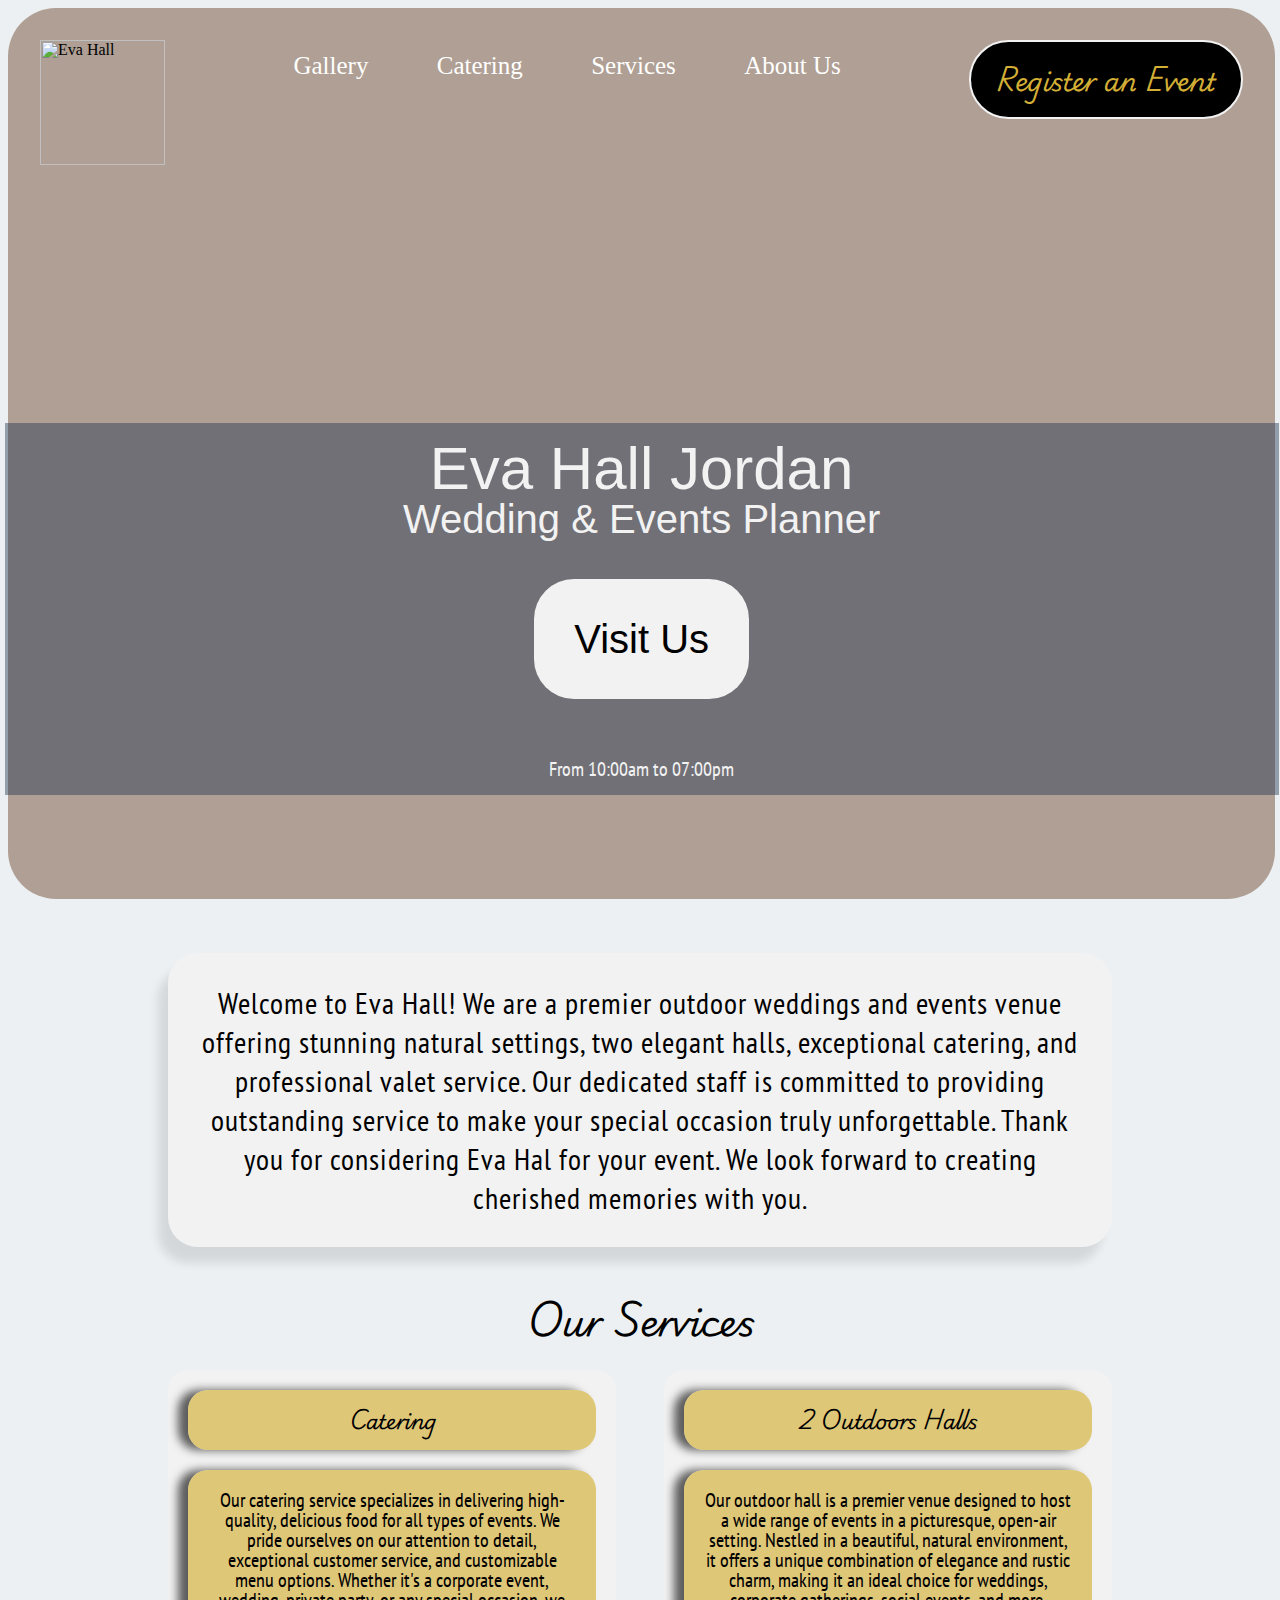
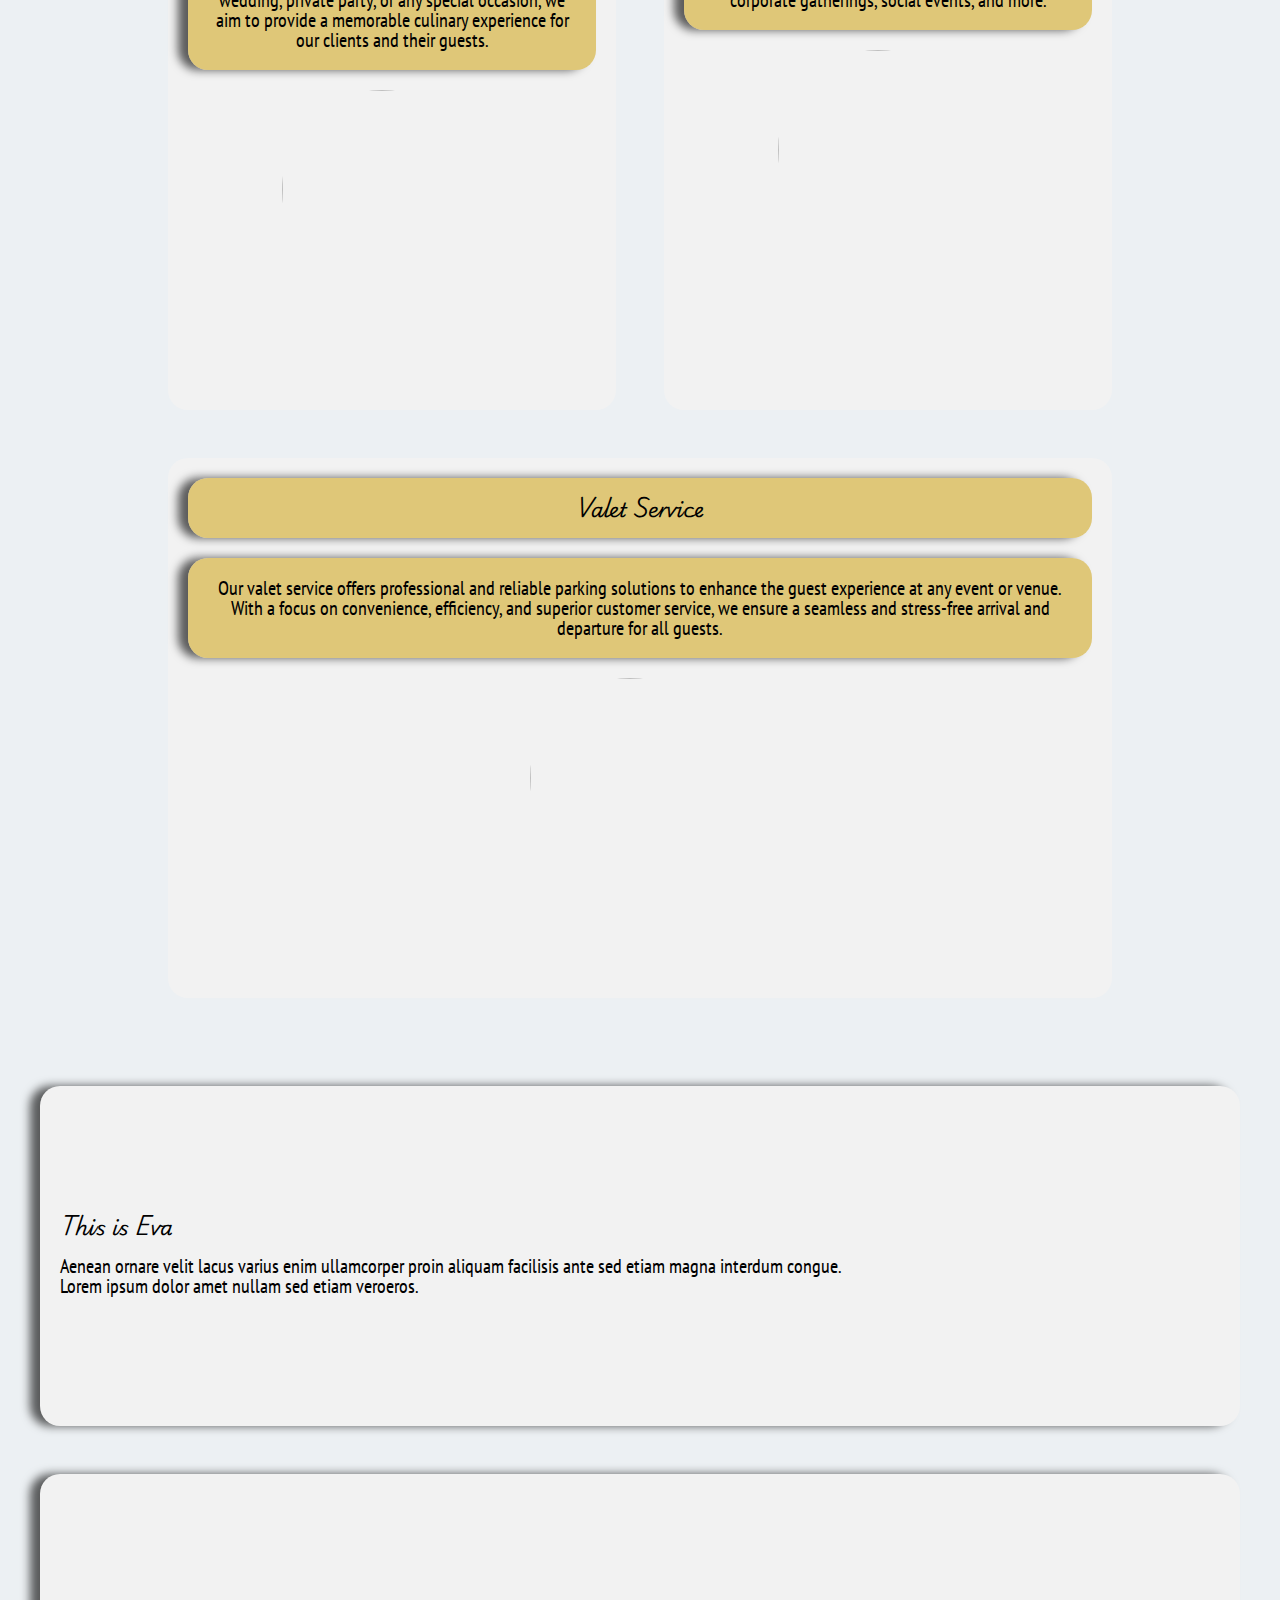
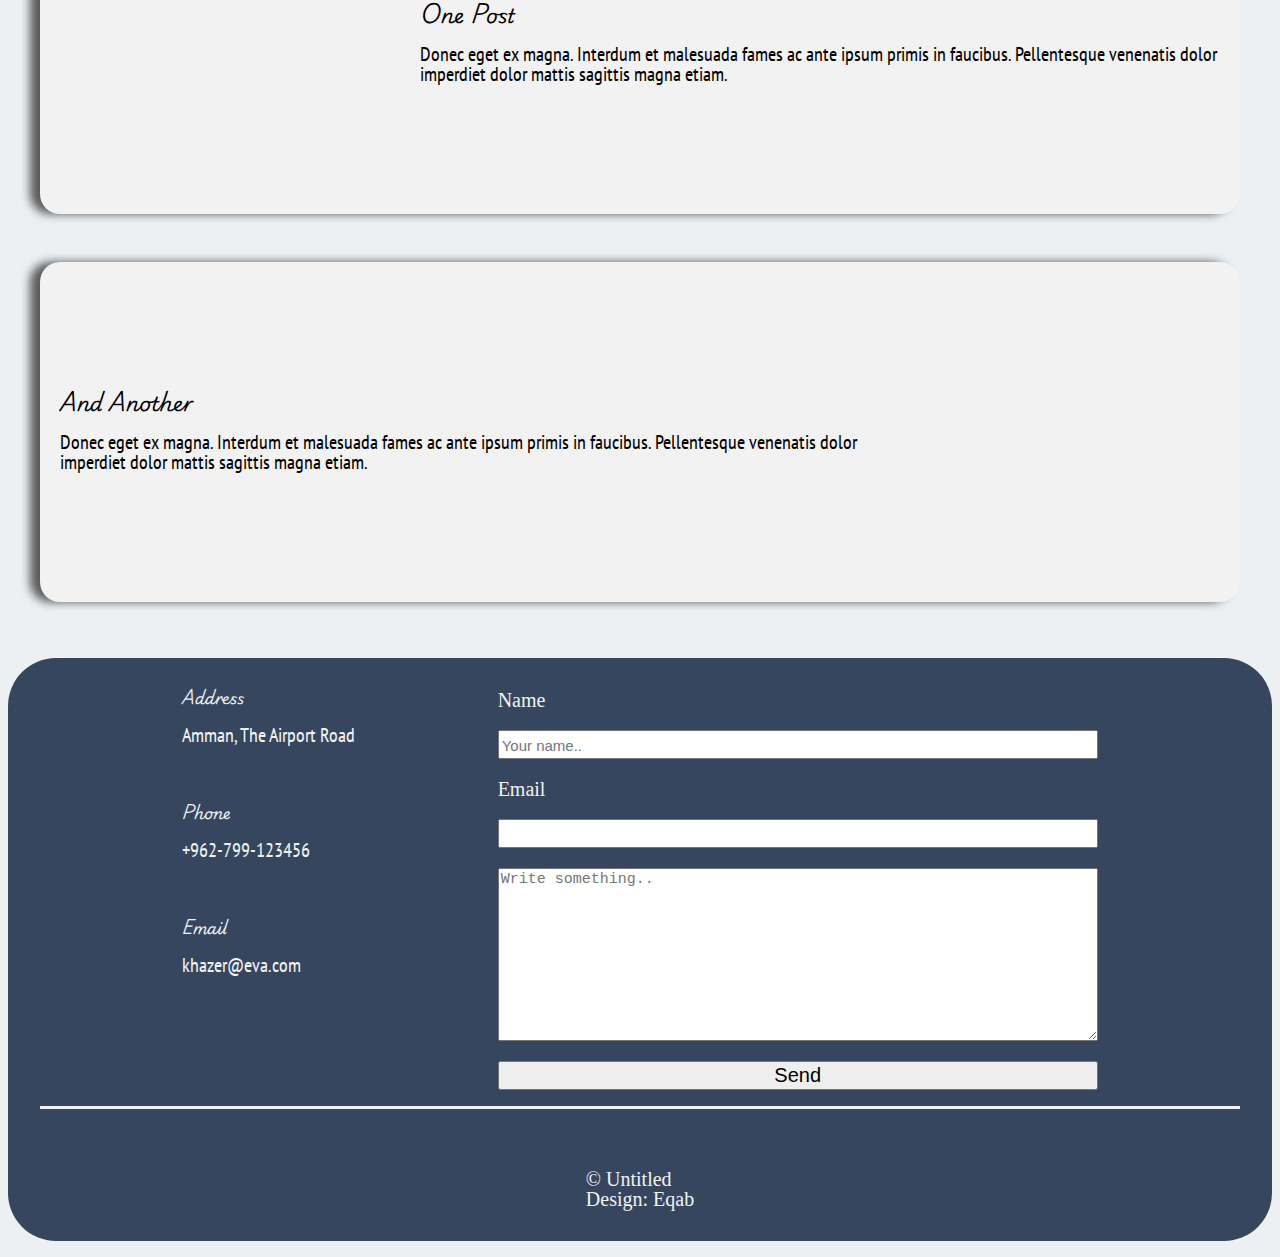
==== commit c16797ac: "design refines" ====
--- a/index.html
+++ b/index.html
@@ -128,7 +128,7 @@
                     </div>
                 </div>
                 <!--Post1-->
-                <div class="post">
+                <div id="post2" class="post">
                     
                     <div class="posts1text">
                         <h1>One Post</h1>
@@ -141,7 +141,7 @@
                     </div>
                 </div>
                 <!--Post2-->
-                <div class="post">
+                <div  class="post">
                     <div class="posts2text">
                         <h1>And Another</h1>
                         <p>
--- a/assets/css/main.css
+++ b/assets/css/main.css
@@ -78,7 +78,7 @@
 		background-color: #f2f2f2;
 		background-size: cover;
 		background-position: center;
-		border-radius: 3em;
+		border-radius: 15px;
 		margin: 5px 5px 10px 5px;
 	}
 }
@@ -254,15 +254,13 @@
   }
 
   #sidebar a{
-	font-size: 16px;
+	font-size: 18px;
+    width: 100%;
   }
 
  
 
   .sidebar li{
-    width: 100%;
-  }
-  .sidebar a{
     width: 100%;
   }
 
@@ -403,6 +401,7 @@
 	font-size: 16px;
 	line-height: 1em;
 	letter-spacing: 0.5px;
+	margin: 3em 0em
 }
 }
 
@@ -462,12 +461,31 @@
 	margin-left: 4em;
 }
 
+@media only screen and (max-width: 600px){
+	#catering img{
+		width: 210px;
+		clip-path: ellipse(60px 60px at 60px 60px);
+		margin-left: 4em;
+	}
+	
+	#outdoor img{
+		width: 210px;
+		clip-path: ellipse(60px 60px at 60px 60px);
+		margin-left: 4em;
+	}
+	
+	#valet img{
+		width: 210px;
+		clip-path: ellipse(60px 60px at 60px 60px);
+		margin-left: 4em;
+	}
+}
+
+
 .ourservices h1{
 	font-weight: 400;
 	font-size: 35px;
 }
-
-
 
 .service p, .service h2{
 	padding: 1em;
@@ -483,10 +501,19 @@
 
 	.services_container{
 		flex-direction: column;
-		gap: 15px;
+		gap: 25px;
 		margin-top: 5px;
 	}
 
+	.ourservices h1{
+		font-weight: 500;
+		font-size: 22px;
+	}
+
+	.service p, .service h2{
+		border-radius: 5px;
+		box-shadow: -3px 0 4px rgba(0, 0, 0, 0.623);
+	}
   }
 
 
@@ -528,10 +555,14 @@
 	font-size: 20px;
 }
 
+#post2{
+	flex-direction: row-reverse;
+}
+
 @media only screen and (max-width: 600px){
 	.image{
-		width: 100px;
-		mask-size: 100px 100px;
+		width: 110px;
+		mask-size: 110px 110px;
 	}
 	
 	#postsSection{
@@ -542,6 +573,8 @@
 	.post{
 		gap: 15px;
 		font-size: 20px;
+		border-radius: 10px;
+		box-shadow: -3px 0 3px rgba(0, 0, 0, 0.623);
 	}
   }
 
@@ -564,15 +597,17 @@
 .contacts{
 	display: flex;
 	flex-direction: column;
+	font-size: 20px;
 	gap: 3em;
 }
 
 .contacts h2{
-	font-size: 10px;
+	font-size: 15px;
 }
 
 .ficons{
 	display: flex;
+	font-size: 25px;
 	gap: 3em;
 	margin-top: 1em;
 }
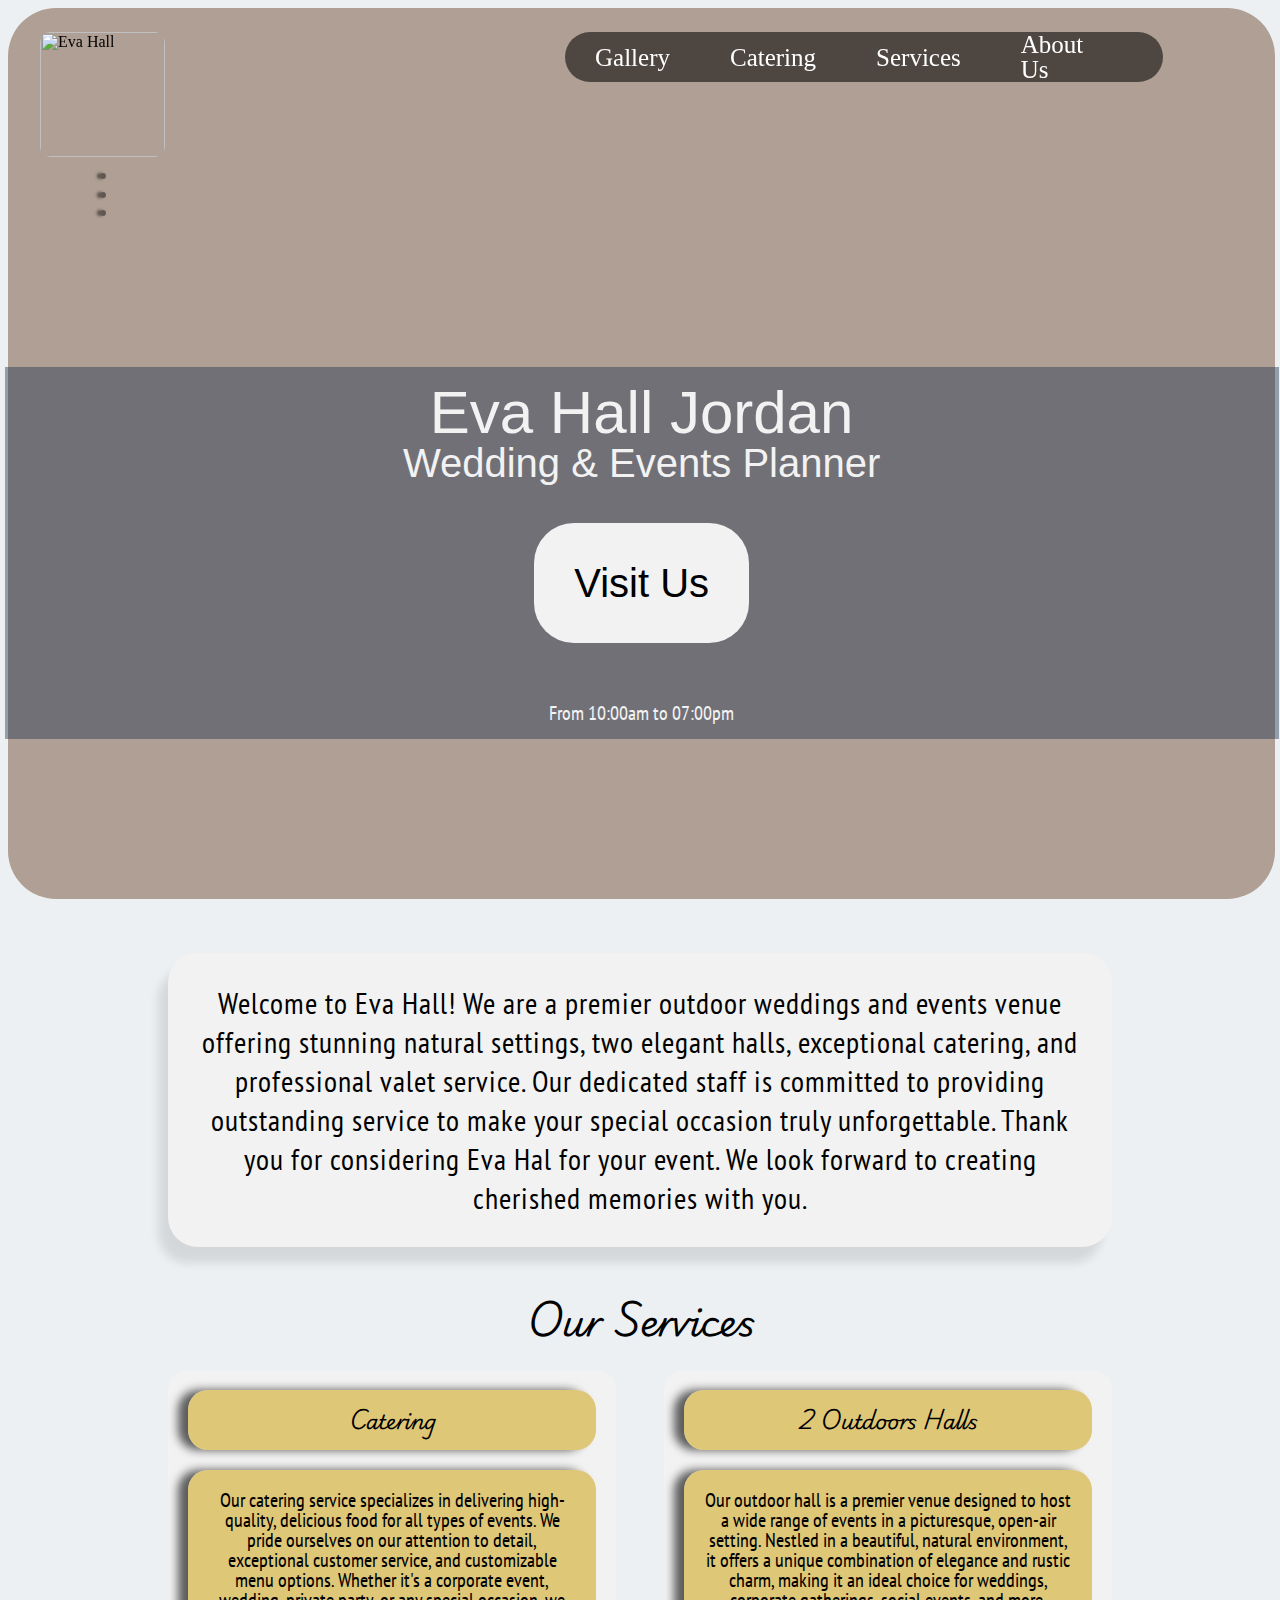
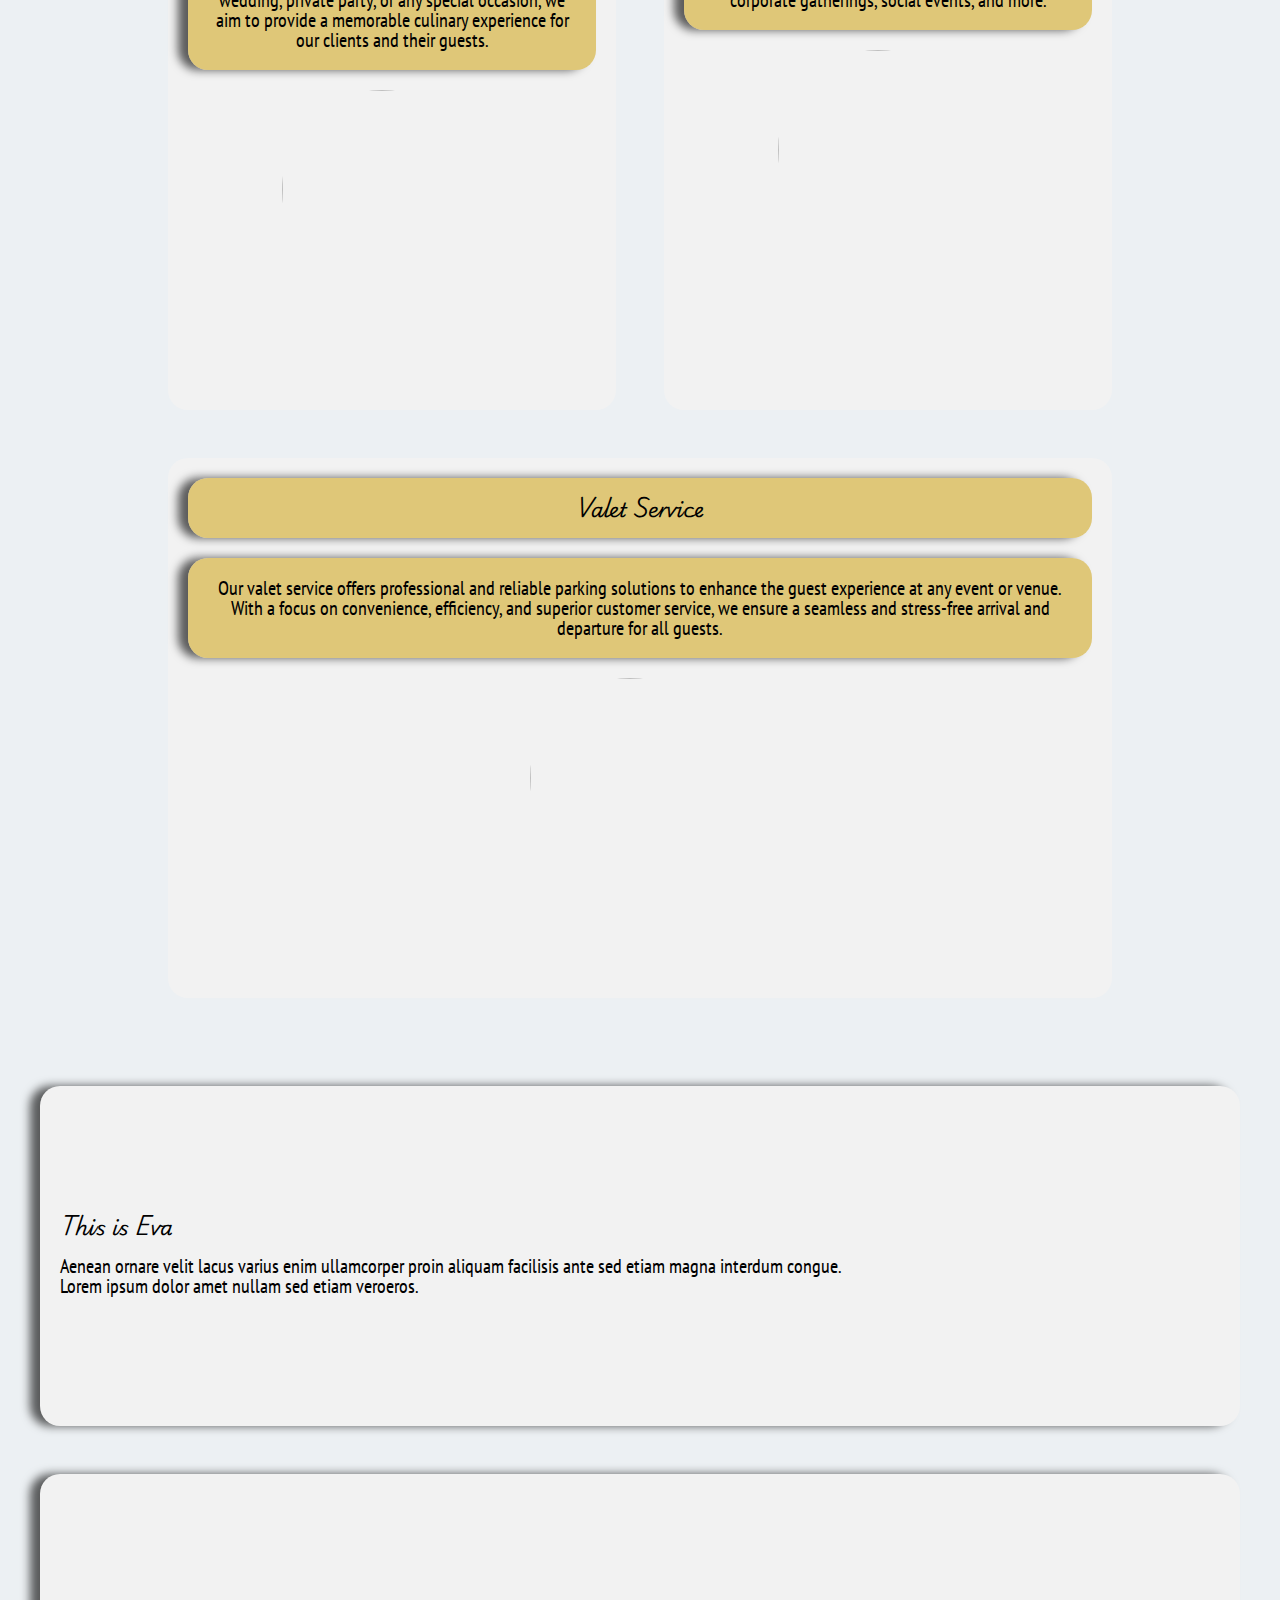
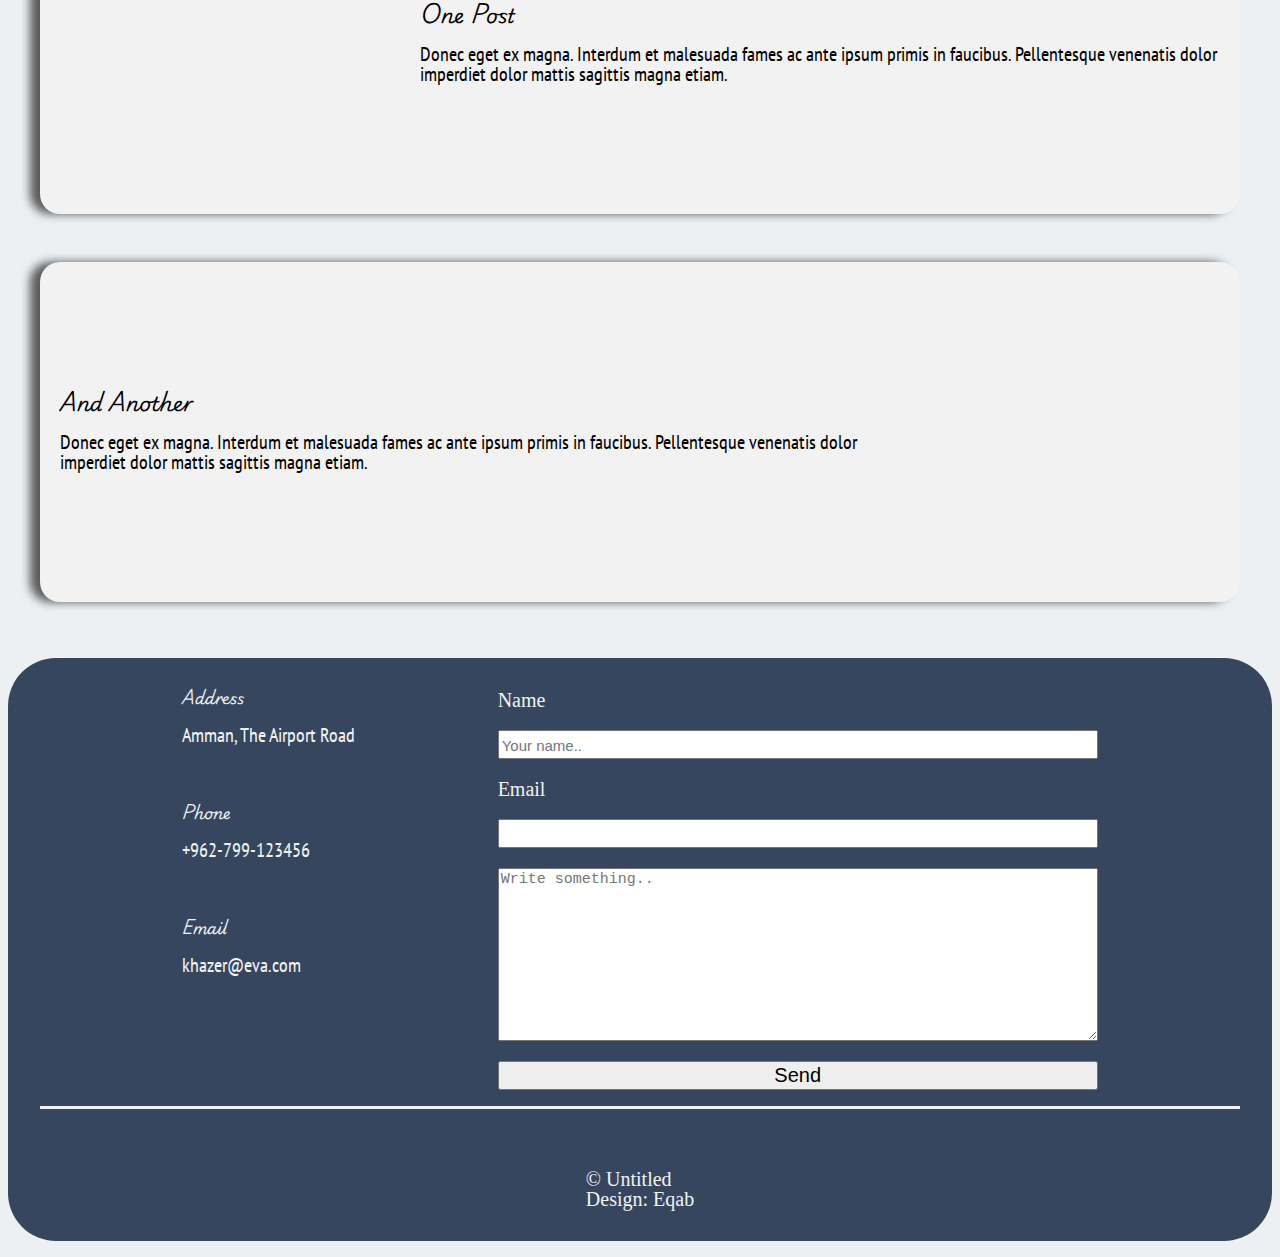
==== commit 495bc77d: "design refines _1" ====
--- a/index.html
+++ b/index.html
@@ -12,6 +12,7 @@
             <section id="headSection">
 
                 <!--Header-->
+                <div id="stic">
                 <header class="header">
 
                     <!--Left container-->
@@ -60,6 +61,7 @@
                         </div>
                     </div>
                 </header>
+                </div>
                 <!--Aall to Action-->
                 <div class="visitUs">
                     <h1>Eva Hall Jordan</h1>
--- a/assets/css/main.css
+++ b/assets/css/main.css
@@ -108,6 +108,7 @@
     height: 99vh;
 	display: flex;
 	flex-direction: column;
+	justify-content: flex-end;
 	gap: 10em;
     background-image: url(../css/picscss/headbackground.png);
     background-size: cover;
@@ -122,6 +123,12 @@
 	  }
   }
 
+#stic{
+	position: fixed;
+	top:0;
+	z-index: 999;
+}
+
 header{
 	display: flex;
 	flex-direction: row;
@@ -129,6 +136,12 @@
 	margin: 2em ;
 }
 
+@media only screen and (min-width: 600px){
+	header{
+		gap: 25em ;
+	}
+}
+
 @media only screen and (max-width: 600px){
 	header{
 		margin: 20px ;
@@ -138,20 +151,33 @@
 .leftcontainer{
 	display: flex;
 	flex-direction: column;
+	justify-content: center;
+	align-items: center;
 	gap: 1em;
 }
 #Logo{
 	width: 125px;
 	height: auto;
-}
+	border-radius: 10px;
+}
+
+
 
 .icons{
 	display: flex;
 	flex-direction: column;
-	gap: 1em;
-	color:#f2f2f2;
-	margin: 0em 0em 0em 2em;
+	gap: 0.5em;
+	margin: 0em 0em 0em 0em;
 	font-size: 25px;
+}
+
+.icons a{
+	box-shadow: -3px 0 3px rgba(0, 0, 0, 0.521);
+	background-color: rgba(0, 0, 0, 0.445);
+	background-position: center;
+	padding: 3px;
+	border-radius: 18px;
+	
 }
 
 @media only screen and (max-width: 600px){
@@ -160,12 +186,22 @@
 	}
 	#Logo{
 		width: 75px;
+		box-shadow: -3px 0 3px rgba(0, 0, 0, 0.521);
 	}
 	
 	.icons{
 		margin: 0em 0em 0em 0px;
 		font-size: 18px;
+		gap:10px;
 		align-items: center;
+	}
+
+	.icons a{
+		box-shadow: -3px 0 3px rgba(0, 0, 0, 0.521);
+		background-color: rgba(0, 0, 0, 0.445);
+		background-position: center;
+		border-radius: 16px;
+		padding: 5px;
 	}
 
 	.sicons{
@@ -191,6 +227,10 @@
     margin-top: 0em;
 }
 
+.navigater2{
+	background-color: #0000008f;
+}
+
  @media only screen and (max-width: 600px){
 	
 	.navigater{
@@ -198,6 +238,9 @@
 		padding-right: 20px;
 		margin-top: 0;
 		right: 1;
+	}
+	.navigater2{
+		background-color: transparent;
 	}
  }
 
@@ -243,7 +286,7 @@
     right: 0;
     height: 100vh;
     width: 85vw;
-    background-color: rgba(255, 255, 255, 0.15);
+    background-color: rgba(36, 54, 81, 0.308);
     backdrop-filter: blur(12px);
     box-shadow: -10px 0 10px rgba(0, 0, 0, 0.1);
     list-style: none;
@@ -275,12 +318,17 @@
     .menu-button{
       display:flex;
 	  margin: 10px 0px 0px 190px;
+	  background-color: #00000096;
+	  border-radius: 3px;
+	  box-shadow: -3px 0 3px rgba(0, 0, 0, 0.473);
     }
   }
 
 .registercfa{
+	right: 0;
 	font-size: 25px;
 	background-color:#000000;
+	box-shadow: -3px 0 3px rgba(0, 0, 0, 0.521);
 	padding: 1em;
 	border:#f2f2f2 solid 2px;
 	border-radius: 40px;
@@ -307,6 +355,7 @@
 	width: 98%;
 	align-self: center;
 	padding: 1em;
+	margin-bottom: 10em;
 	
   }
 
@@ -345,6 +394,7 @@
 		background-color: rgba(36, 54, 81, 0.767);
 		width: 92%;
 		padding: 1em;
+		margin-bottom: 12em;
 	  }
 	
 	  .visitUs h1{
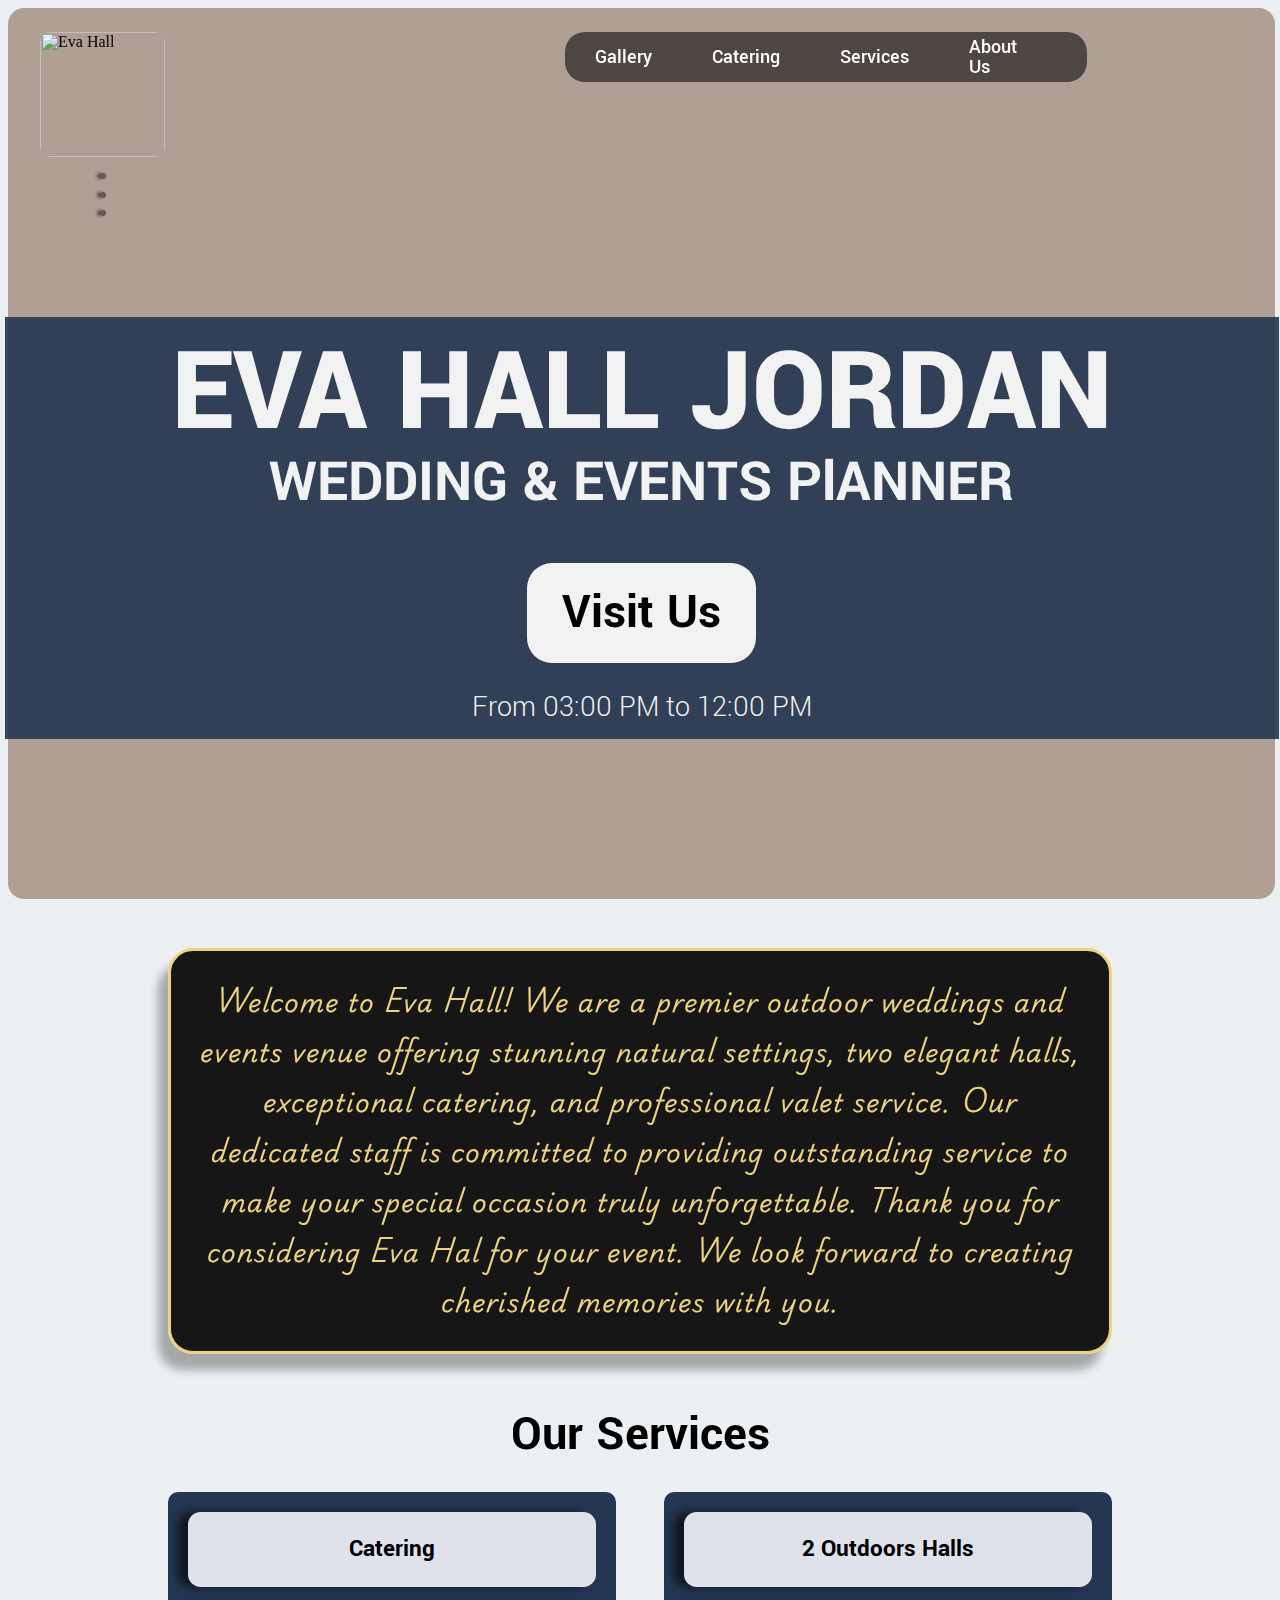
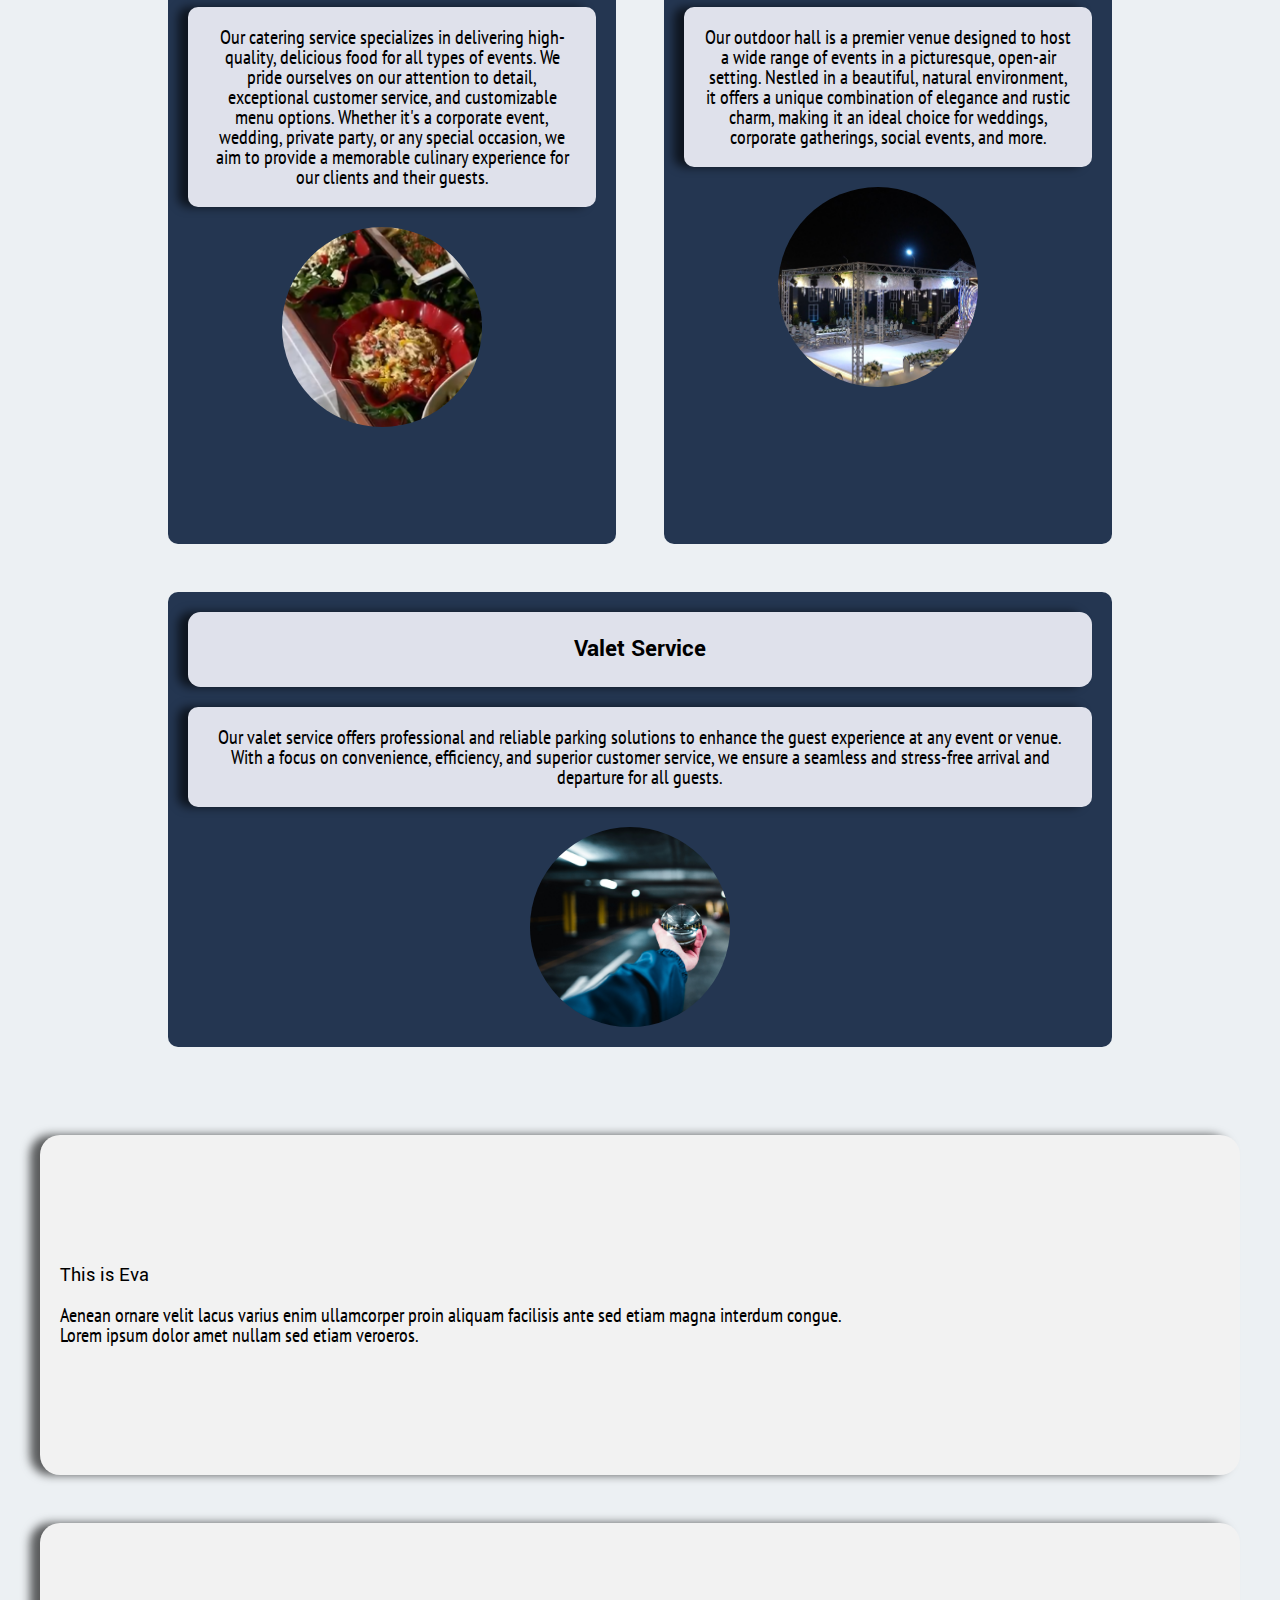
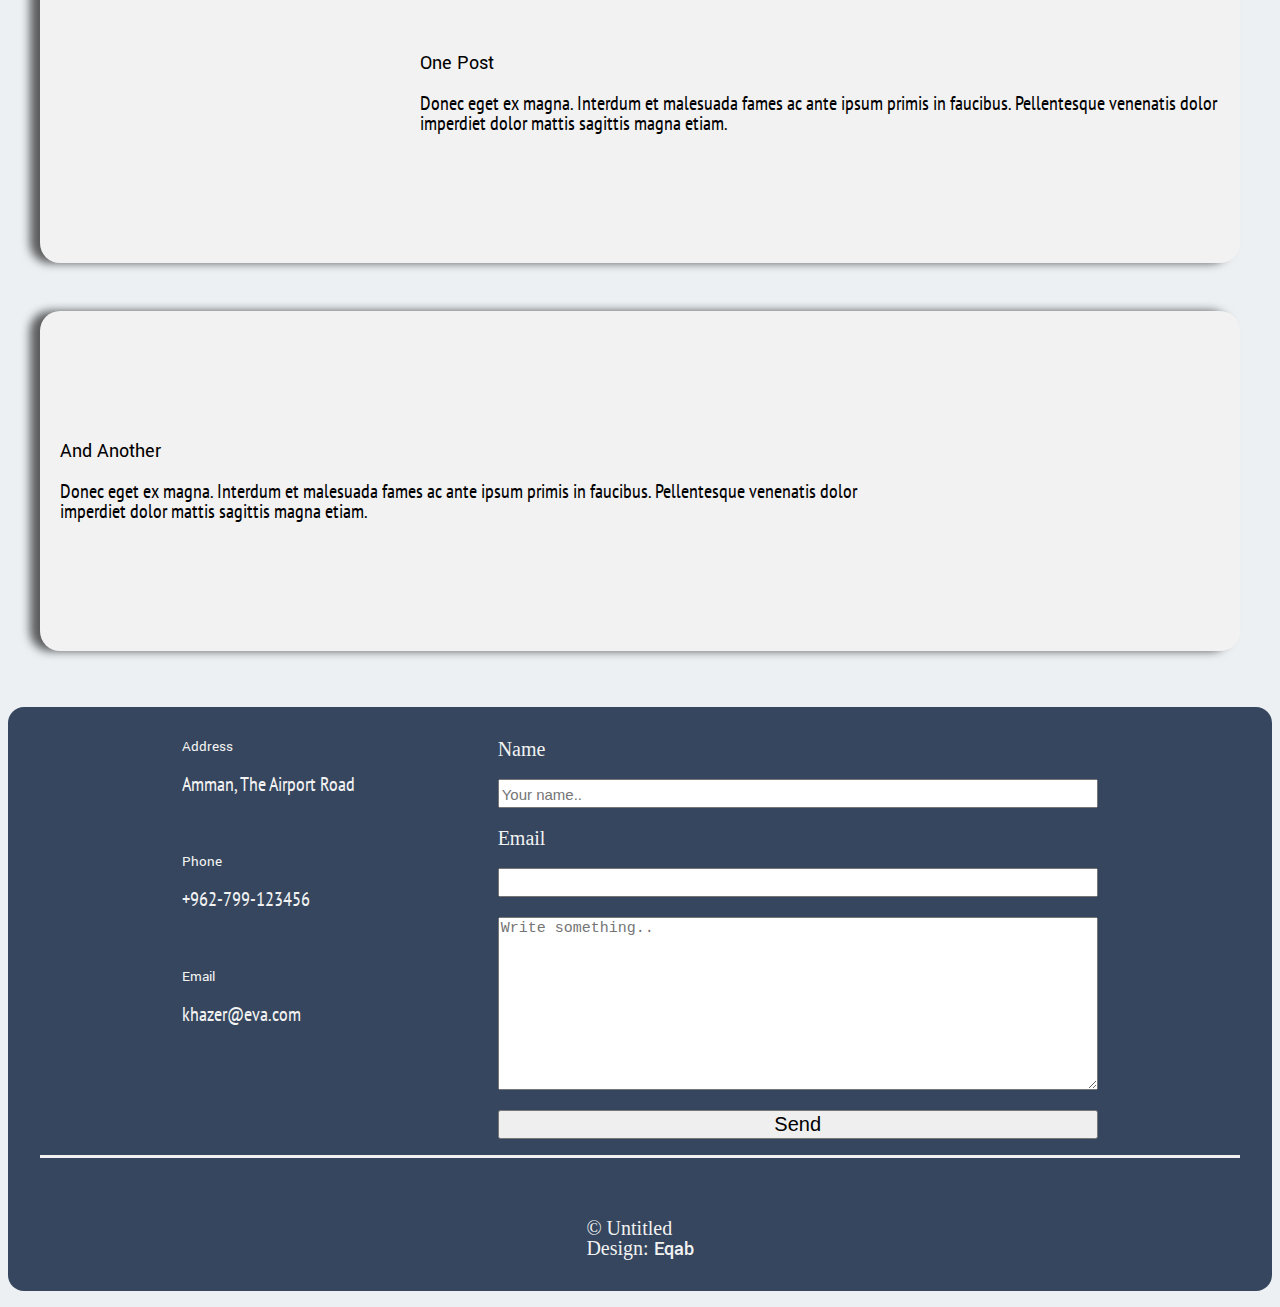
==== commit 6a89b209: "refine_3" ====
--- a/index.html
+++ b/index.html
@@ -34,9 +34,9 @@
                         <ul id="sidebar" class="navigater">
                             <li onclick=hideSidebar()><a href="#"><svg xmlns="http://www.w3.org/2000/svg" height="48px" viewBox="0 -960 960 960" width="24px" fill="#5f6368"><path d="m256-200-56-56 224-224-224-224 56-56 224 224 224-224 56 56-224 224 224 224-56 56-224-224-224 224Z"/></svg></a></li>
                             <li><a href="Gallery.html">Gallery</a></li>
-                            <li><a href="#">Catering</a></li>
-                            <li><a href="#">Services</a></li>
-                            <li><a href="#">About Us</a></li>
+                            <li><a href="catering.html">Catering</a></li>
+                            <li><a href="service.html">Services</a></li>
+                            <li><a href="about.html">About Us</a></li>
                             <li><a href="register.html">Register an Event</a></li>
                             <li class="sicons">
                                 <a href="https://wa.me/962798498651"><i class="fab fa-whatsapp"></i></a>
@@ -47,9 +47,9 @@
                     
                         <ul class="navigater2">
                             <li class="hideOnMobile"><a href="Gallery.html">Gallery</a></li>
-                            <li class="hideOnMobile"><a href="#">Catering</a></li>
-                            <li class="hideOnMobile"><a href="#">Services</a></li>
-                            <li class="hideOnMobile"><a href="#">About Us</a></li>
+                            <li class="hideOnMobile"><a href="catering.html">Catering</a></li>
+                            <li class="hideOnMobile"><a href="service.html">Services</a></li>
+                            <li class="hideOnMobile"><a href="about.html">About Us</a></li>
                             <li class="menu-button" onclick=showSidebar()><a href="#"><svg xmlns="http://www.w3.org/2000/svg" height="60px" viewBox="0 -960 960 960" width="60px" fill="#f2f2f2"><path d="M120-240v-80h720v80H120Zm0-200v-80h720v80H120Zm0-200v-80h720v80H120Z"/></svg></a></li>
                         </ul>
                     </nav>
@@ -64,10 +64,10 @@
                 </div>
                 <!--Aall to Action-->
                 <div class="visitUs">
-                    <h1>Eva Hall Jordan</h1>
-                    <h1>Wedding & Events Planner</h1>
+                    <h1>EVA HALL JORDAN</h1>
+                    <h1>WEDDING & EVENTS PlANNER</h1>
                     <a class="visitbutton" href="https://maps.app.goo.gl/WZVdBcYB263ZbSYx5">Visit Us</a>
-                    <p>From 10:00am to 07:00pm</p>
+                    <p>From 03:00 PM to 12:00 PM</p>
                 </div>
             </section>
             <section id="welcome">
@@ -89,7 +89,7 @@
                                 Our catering service specializes in delivering high-quality, delicious food for all types of events. We pride ourselves on our attention to detail, exceptional customer service, and customizable menu options. Whether it's a corporate event, wedding, private party, or any special occasion, we aim to provide a memorable culinary experience for our clients and their guests.
                             </p>
                         </div>
-                        <img src="cateringpic.jpg"/>
+                        <img src="images/Screenshot from 2024-07-09 20-03-06.png"/>
                     </div>
                     <div id="outdoor" class="service">
                         <h2>2 Outdoors Halls</h2>
@@ -98,7 +98,7 @@
                                 Our outdoor hall is a premier venue designed to host a wide range of events in a picturesque, open-air setting. Nestled in a beautiful, natural environment, it offers a unique combination of elegance and rustic charm, making it an ideal choice for weddings, corporate gatherings, social events, and more.
                             </p>
                         </div>
-                        <img src="cateringpic.jpg"/>
+                        <img src="images/Galleryy/halls2.jpg"/>
                     </div>
                     <div id="valet" class="service">
                         <h2>Valet Service</h2>
@@ -107,7 +107,7 @@
                                 Our valet service offers professional and reliable parking solutions to enhance the guest experience at any event or venue. With a focus on convenience, efficiency, and superior customer service, we ensure a seamless and stress-free arrival and departure for all guests.
                             </p>
                         </div>
-                        <img src="cateringpic.jpg"/>
+                        <img src="images/rico-reutimann-4ZDe5huKzjg-unsplash.jpg"/>
                     </div>
                 </div>
             </section>
--- a/assets/css/main.css
+++ b/assets/css/main.css
@@ -1,6 +1,7 @@
 @import url(../fontawesome/css/all.css);
 @import url('https://fonts.googleapis.com/css2?family=Playwrite+AU+TAS:wght@100..400&display=swap');
 @import url('https://fonts.googleapis.com/css2?family=PT+Sans+Narrow:wght@400;700&family=Playwrite+AU+TAS:wght@100..400&display=swap');
+@import url('https://fonts.googleapis.com/css2?family=Yantramanav:wght@100;300;400;500;700;900&display=swap');
 
 /* http://meyerweb.com/eric/tools/css/reset/ 
    v2.0 | 20110126
@@ -69,7 +70,7 @@
 	background-color: rgb(175, 159, 148);
 	background-size: cover;
 	background-position: center;
-	border-radius: 3em;
+	border-radius: 1em;
 	margin: 0.5em 0.5em 1em 0.5em;
 }
 
@@ -78,13 +79,13 @@
 		background-color: #f2f2f2;
 		background-size: cover;
 		background-position: center;
-		border-radius: 15px;
+		border-radius: 12px;
 		margin: 5px 5px 10px 5px;
 	}
 }
 
 h1,h2,h3,h4{
-	font-family:"Playwrite AU TAS", cursive;
+	font-family: "Yantramanav", sans-serif;
 }
 
 p{
@@ -97,6 +98,8 @@
 a{
 	color: #f2f2f2;
 	text-decoration: none;
+	font-family: "Yantramanav", sans-serif;
+	font-weight: 500;
 }
 
 a:hover{
@@ -110,7 +113,7 @@
 	flex-direction: column;
 	justify-content: flex-end;
 	gap: 10em;
-    background-image: url(../css/picscss/headbackground.png);
+    background-image: url(../css/picscss/headbackground.jpg);
     background-size: cover;
     background-repeat: no-repeat;
     background-position: center;
@@ -127,12 +130,14 @@
 	position: fixed;
 	top:0;
 	z-index: 999;
+	width: 100%;
 }
 
 header{
 	display: flex;
 	flex-direction: row;
 	justify-content: space-between;
+	align-items: stretch;
 	margin: 2em ;
 }
 
@@ -214,7 +219,7 @@
 }
 
 .navigater, .navigater2{
-	font-size: 25px;
+	font-size: 20px;
 	display: flex;
     flex-direction: row;
     justify-content: space-between;
@@ -317,7 +322,7 @@
     }
     .menu-button{
       display:flex;
-	  margin: 10px 0px 0px 190px;
+	  margin: 10px 0px 0px 200px;
 	  background-color: #00000096;
 	  border-radius: 3px;
 	  box-shadow: -3px 0 3px rgba(0, 0, 0, 0.473);
@@ -327,6 +332,7 @@
 .registercfa{
 	right: 0;
 	font-size: 25px;
+	font-weight: 600;
 	background-color:#000000;
 	box-shadow: -3px 0 3px rgba(0, 0, 0, 0.521);
 	padding: 1em;
@@ -336,7 +342,7 @@
 
 
 .registercfa h3{
-	color: #d4af36;
+	color: #ecd380;
 }
 
 @media only screen and (max-width: 600px){
@@ -351,7 +357,8 @@
 	flex-direction: column;
 	align-items: center;
 	color:#f2f2f2;
-	background-color: rgba(36, 54, 81, 0.445);
+	background-color: rgba(36, 54, 81, 0.911);
+	background-position: center;
 	width: 98%;
 	align-self: center;
 	padding: 1em;
@@ -360,25 +367,29 @@
   }
 
   .visitUs h1{
-	font-family:Arial, Helvetica, sans-serif ;
-	font-size: 40px;
+	font-family:"Yantramanav", sans-serif;
+	font-weight: 600;
+	font-size: 60px;
 }
 
 .visitUs :first-child{
-	font-size: 60px;
+	font-size: 120px;
+	font-family: "Yantramanav", sans-serif;
+	font-weight: 800;
 }
 
 a.visitbutton{
-	font-family:Arial, Helvetica, sans-serif ;
 	background-color: #f2f2f2;
-	border-radius: 1em;
-	padding: 1em;
-	margin: 1em;
+	border-radius: 0.5em;
+	padding: 0.5em 0.7em;
+	margin: 1em 0em 0em;
 }
 
   .visitbutton{
 	color: #000000;
-	font-size: 40px;
+	font-family:"Yantramanav", sans-serif;
+	font-weight:600;
+	font-size: 50px;
   }
 
   .visitbutton:hover{
@@ -386,19 +397,20 @@
   }
 
 .visitUs p{
-	font-size: 20px;
+	font-family:"Yantramanav", sans-serif;
+	font-weight:300;
+	font-size: 30px;
 }
 
 @media only screen and (max-width: 600px){
 	.visitUs{
-		background-color: rgba(36, 54, 81, 0.767);
 		width: 92%;
 		padding: 1em;
 		margin-bottom: 12em;
 	  }
 	
 	  .visitUs h1{
-		font-size: 25px;
+		font-size: 20px;
 	}
 	
 	.visitUs :first-child{
@@ -406,8 +418,8 @@
 	}
 	
 	a.visitbutton{
-		padding: 20px;
-		margin: 1em;
+		padding: 15px 20px;
+		border-radius: 0.3em;
 	}
 	
 	  .visitbutton{
@@ -425,21 +437,25 @@
 }
 
 #welcome{
+	font-family: 'Playwrite AU TAS';
 	text-align: center;
 	background-color: transparent;
 	padding: 0em 10em;
 }
 
 #welcome p{
-	color:#000000;
-	font-size: 30px;
-	line-height: 1.3em;
+	color:#ecd380;
+	font-family: 'Playwrite AU TAS';
+	font-size: 25px;
+	line-height: 2em;
 	letter-spacing: 1px;
 	text-wrap: wrap;
-	background-color: #f2f2f2;
-    box-shadow: -10px 16px 10px rgba(0, 0, 0, 0.1);
+	background-color: #070707ef;
+    backdrop-filter: blur(6px);
+    box-shadow: -10px 16px 10px rgba(0, 0, 0, 0.301);
 	padding: 1em;
 	border-radius: 1em;
+	border: #ecd380 solid 3px;
 }
 
 @media only screen and (max-width: 600px){
@@ -449,7 +465,7 @@
 
 #welcome p{
 	font-size: 16px;
-	line-height: 1em;
+	line-height: 1.7em;
 	letter-spacing: 0.5px;
 	margin: 3em 0em
 }
@@ -467,6 +483,11 @@
 	padding: 2em 10em;
 }
 
+#servicesSection h1{
+	font-weight: 700;
+	font-size: 50px;
+}
+
 .services_container{
 	display: flex;
 	flex-direction: row;
@@ -477,11 +498,16 @@
 	margin-top: 2em;
 }
 
+.services_container h2{
+	font-weight: 600;
+	font-size: 25px;
+}
+
 .service{
 	flex-basis: 0;
 	flex: 1 1 0;
-	background-color: #f2f2f2;
-	border-radius: 1em;
+	background-color: rgb(36, 54, 81);
+	border-radius: 0.5em;
 	padding: 1em;
 	font-size: 20px;
 	text-align: center;
@@ -532,15 +558,12 @@
 }
 
 
-.ourservices h1{
-	font-weight: 400;
-	font-size: 35px;
-}
+
 
 .service p, .service h2{
 	padding: 1em;
-	background-color:#d4af36a6;
-	border-radius: 1em;
+	background-color:#dfe1eb;
+	border-radius: 0.5em;
     box-shadow: -10px 0 10px rgba(0, 0, 0, 0.623);
 }
 
@@ -555,9 +578,9 @@
 		margin-top: 5px;
 	}
 
-	.ourservices h1{
-		font-weight: 500;
-		font-size: 22px;
+	#servicesSection h1{
+		font-weight: 700;
+		font-size: 33px;
 	}
 
 	.service p, .service h2{
